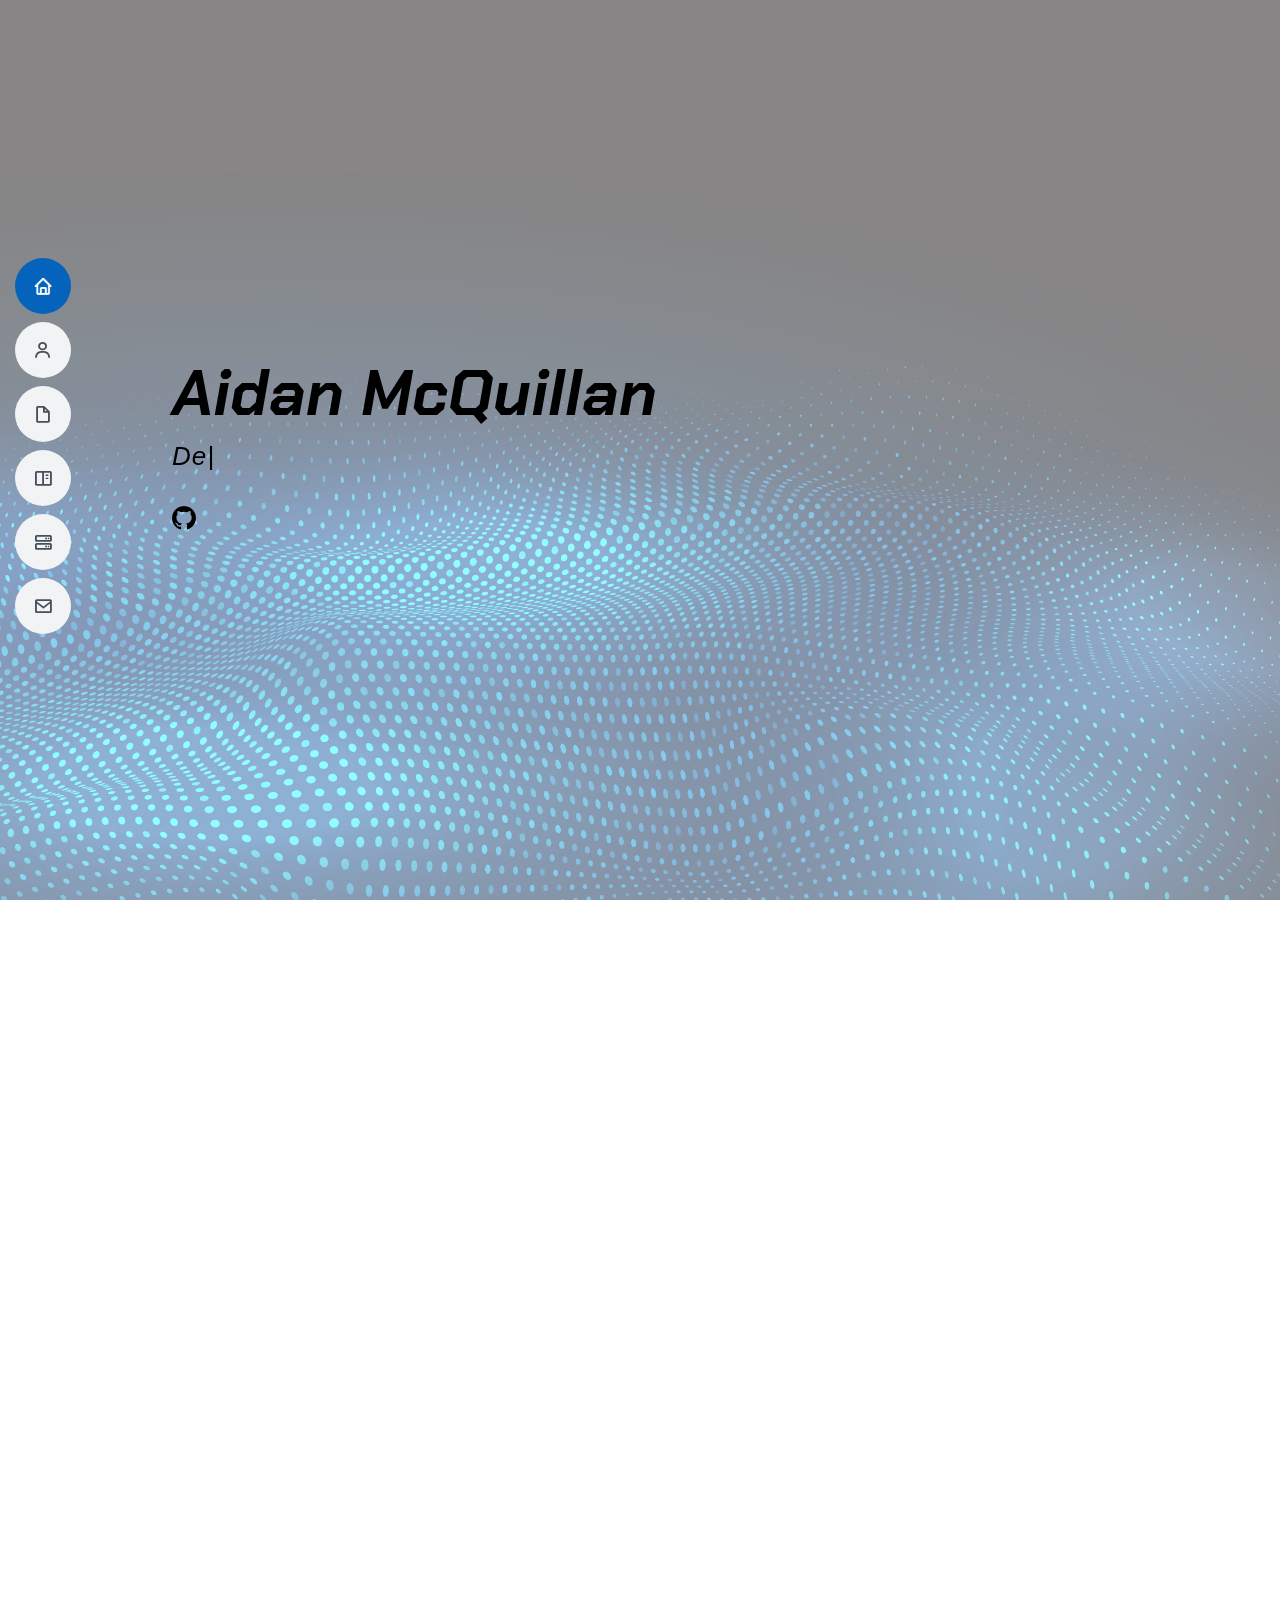
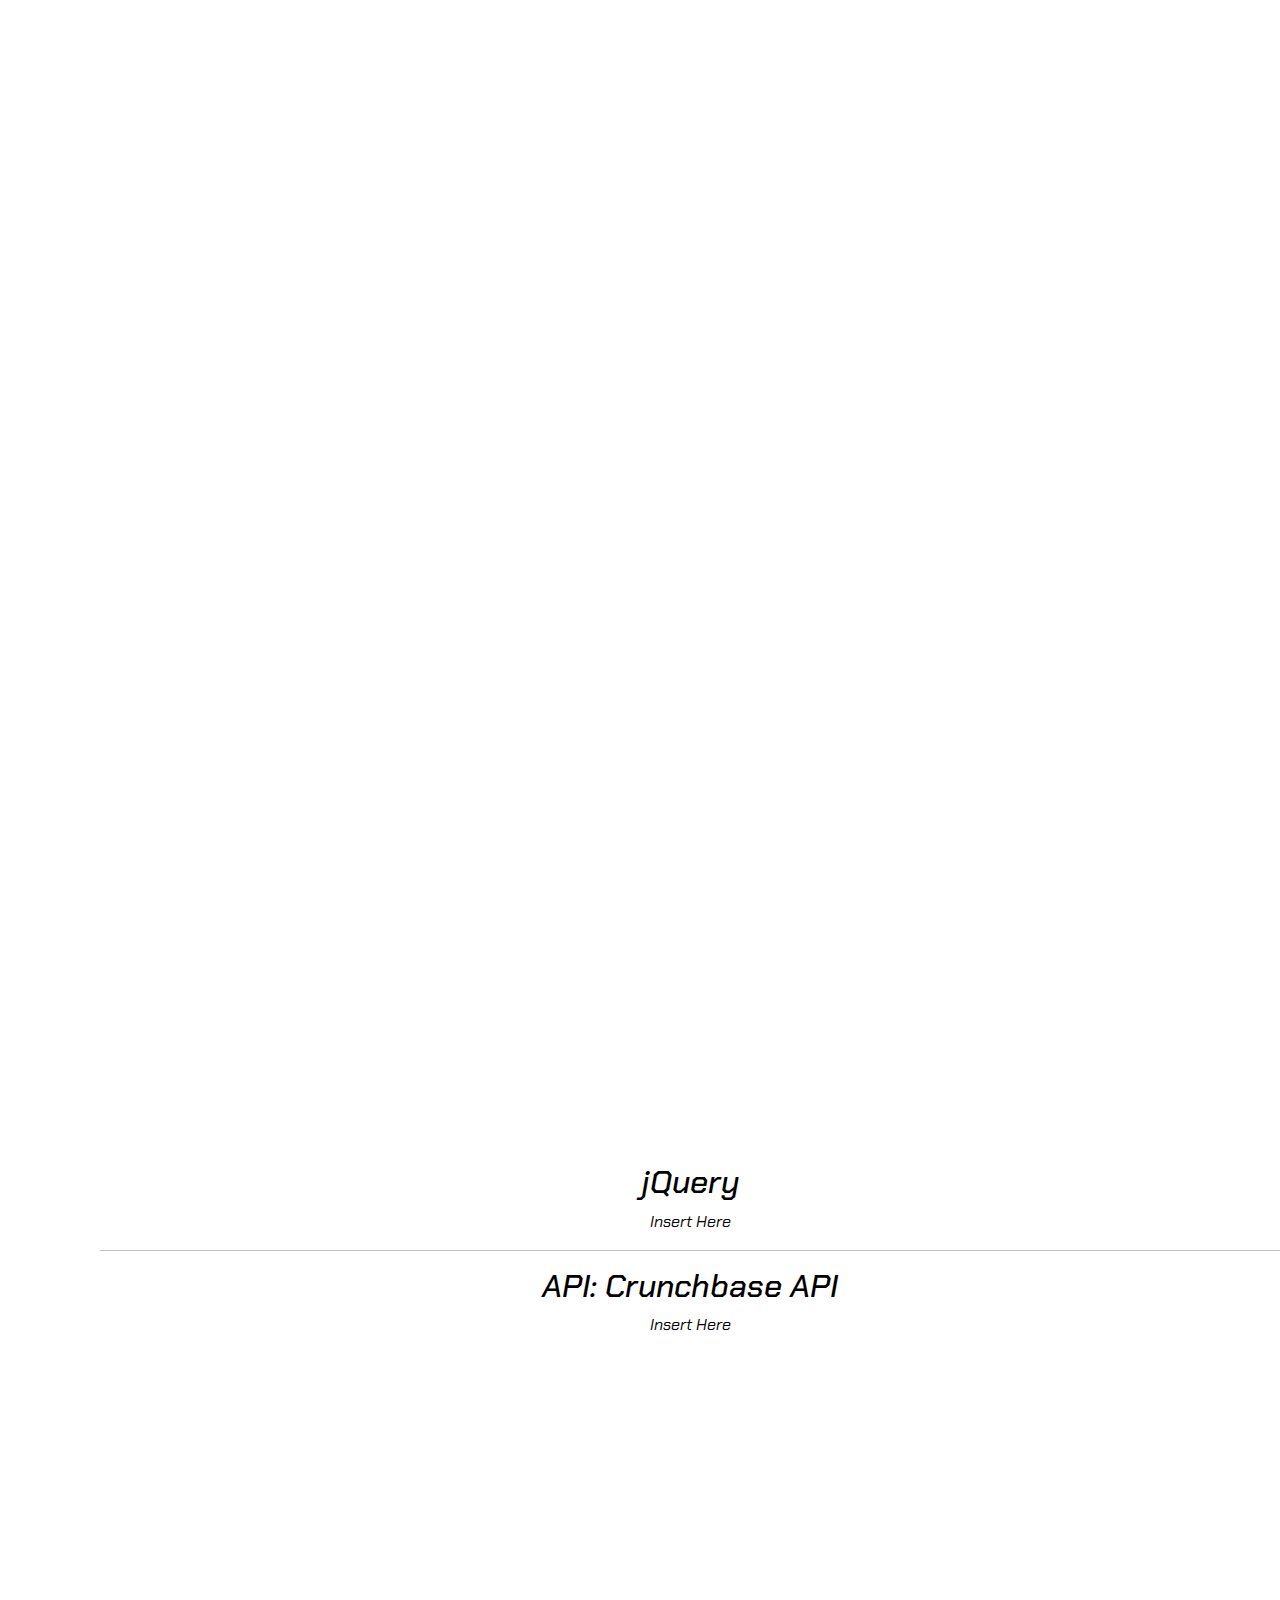
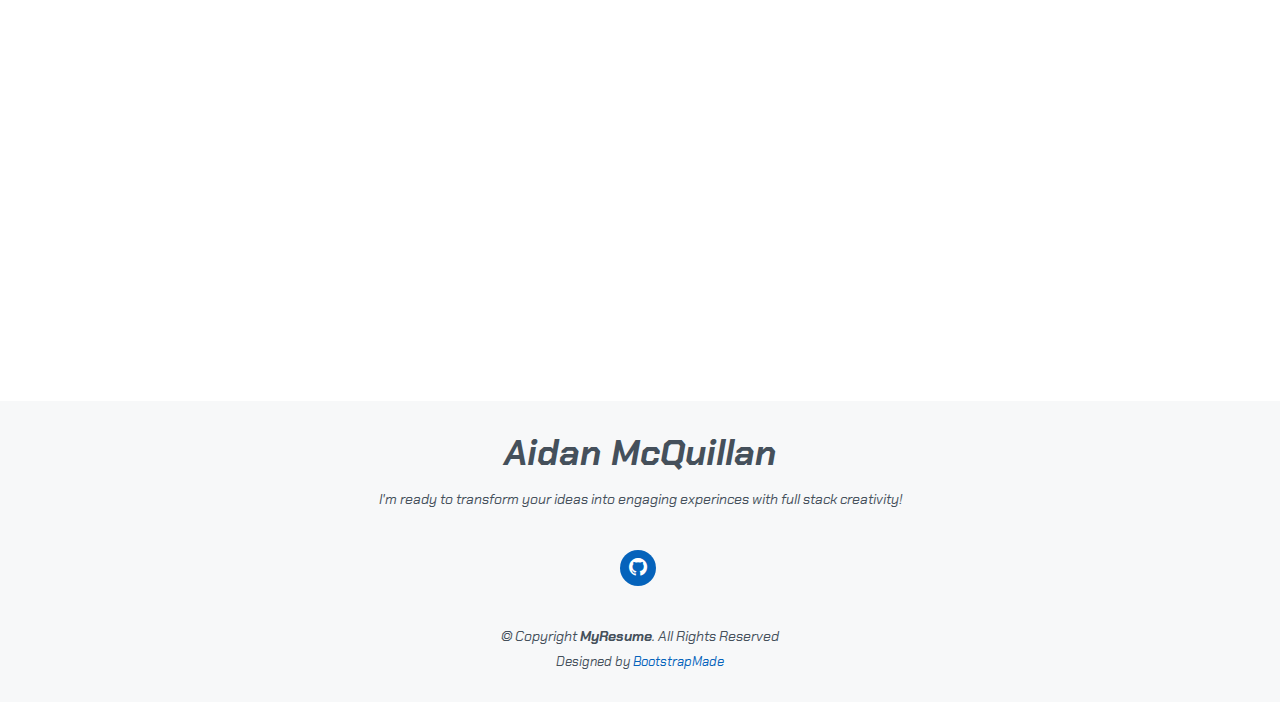
==== index.html @ bb0eda97 "First Commit" ====
<!-- TODO
- Fix the Navbar
- Add jQuery and API
- Color Scheme 
- Portfolio Projects
- Professional Photos
 -->

<!DOCTYPE html>
<html lang="en">

<!-- DO NOT OPEN IN A DARK MODE EXTENSION IN BROWSER -->

<head>
  <meta charset="utf-8">
  <meta content="width=device-width, initial-scale=1.0" name="viewport">

  <title>Aidan McQuillan</title>
  <meta content="" name="description">
  <meta content="" name="keywords">

  <!-- Favicons -->
  <link href="assets/img/favicon.png" rel="icon">
  <link href="assets/img/apple-touch-icon.png" rel="apple-touch-icon">

  <!-- Google Fonts -->
  <link rel="preconnect" href="https://fonts.googleapis.com">
  <link rel="preconnect" href="https://fonts.gstatic.com" crossorigin>
  <link href="https://fonts.googleapis.com/css2?family=Chakra+Petch&display=swap" rel="stylesheet">

  <!-- Vendor CSS Files -->
  <link href="assets/vendor/aos/aos.css" rel="stylesheet">
  <link href="assets/vendor/bootstrap/css/bootstrap.min.css" rel="stylesheet">
  <link href="assets/vendor/bootstrap-icons/bootstrap-icons.css" rel="stylesheet">
  <link href="assets/vendor/boxicons/css/boxicons.min.css" rel="stylesheet">
  <link href="assets/vendor/glightbox/css/glightbox.min.css" rel="stylesheet">
  <link href="assets/vendor/swiper/swiper-bundle.min.css" rel="stylesheet">
 
   
  
  <!-- Template Main CSS File -->
  <link href="assets/css/style.css" rel="stylesheet">

  <!-- =======================================================
  * Template Name: MyResume
  * Updated: Jul 27 2023 with Bootstrap v5.3.1
  * Template URL: https://bootstrapmade.com/free-html-bootstrap-template-my-resume/
  * Author: BootstrapMade.com
  * License: https://bootstrapmade.com/license/
  ======================================================== -->
</head>

<body>

  <!-- ======= Mobile nav toggle button ======= -->
  <!-- <button type="button" class="mobile-nav-toggle d-xl-none"><i class="bi bi-list mobile-nav-toggle"></i></button> -->
  <i class="bi bi-list mobile-nav-toggle d-lg-none"></i>
  <!-- ======= Header ======= -->
  <header id="header" class="d-flex flex-column justify-content-center">

    <nav id="navbar" class="navbar nav-menu">
      <ul>
        <li><a href="#hero" class="nav-link scrollto active"><i class="bx bx-home"></i> <span>Home</span></a></li>
        <li><a href="#about" class="nav-link scrollto"><i class="bx bx-user"></i> <span>About</span></a></li>
        <li><a href="#resume" class="nav-link scrollto"><i class="bx bx-file-blank"></i> <span>Resume</span></a></li>
        <li><a href="#portfolio" class="nav-link scrollto"><i class="bx bx-book-content"></i> <span>Portfolio</span></a></li>
        <li><a href="#services" class="nav-link scrollto"><i class="bx bx-server"></i> <span>Services</span></a></li>
        <li><a href="#contact" class="nav-link scrollto"><i class="bx bx-envelope"></i> <span>Contact</span></a></li>
      </ul>
    </nav><!-- .nav-menu -->

  </header><!-- End Header -->

  <!-- ======= Hero Section ======= -->
  <section id="hero" class="d-flex flex-column justify-content-center">
    <div class="container" data-aos="zoom-in" data-aos-delay="100">
      <h1>Aidan McQuillan</h1>
      <p><span class="typed" data-typed-items="Designer, Developer, Programmer, Artist, Visionary"></span></p>
      <div class="social-links">
       
        <a href="https://github.com/AidanMcQuill" target="_blank" class="bi-github"><i class="bx-github"></i></a>
      </div>
    </div>
  </section><!-- End Hero -->

  <main id="main">

    <!-- ======= About Section ======= -->
    <section id="about" class="about AboutRules">
      <div class="container" data-aos="fade-up">

        <div class="section-title">
          <h2>About</h2>
          <p>I specalize in web development and programming. From captivating websites to a myriad of software applications, my skills in HTML, CSS, JavaScript, and C# know no bounds. 
            Innovative and dynamic, I aim at turning every project into a resounding success.</p>
        </div>

        <div class="row">
          <div class="col-lg-4">
            <img src="assets/img/Headshot.jpg" class="img-fluid img-size img-shadow" alt="">
          </div>
          <div class="col-lg-8 pt-4 pt-lg-0 content">
            <h3>Web Developer &amp; Programmer</h3>
            <p class="fst-italic">
              I'm proficient in HTML, CSS, JavaScript, and C#. I create captivating websites and innovative software applications.

            </p>
            <div class="row">
              <div class="col-lg-6">
                <ul>
                  <li><i class="bi bi-chevron-right"></i> <strong>Website:</strong> <a href="http://127.0.0.1:5500/#"><p>Personal Site</p></a></li>
                  <li><i class="bi bi-chevron-right"></i> <strong>City:</strong> <span>Clarkston, Michigan</span></li>
                  <li><i class="bi bi-chevron-right"></i> <strong>Email:</strong> <span>AidanMcQuillan917@gmail.com</span></li>
                  <li><i class="bi bi-chevron-right"></i> <strong>Age:</strong> <span>19</span></li>
                </ul>
              </div>
            </div>
            <p>
              As a skilled web developer and programmer proficient in HTML, CSS, JavaScript, and C#, I bring a range of expertise in crafting captivating websites and innovative software applications.
               Eager to contribute my talents and collaborate with a team, I'm dedicated to delivering exceptional solutions that make a meaningful impact on projects and users alike.
            </p>
          </div>
        </div>

      </div>
    </section><!-- End About Section -->

  

    <!-- ======= Skills Section ======= -->
    <section id="skills" class="skills section-bg">
      <div class="container" data-aos="fade-up">

        <div class="section-title">
          <h2>Skills</h2>
          <p>I possess a diverse skill set that allows me to excel in web development and software programming. My wide range of abilities enables me to create dynamic websites, user-friendly applications, and contribute effectively to various projects.
          </p>
        </div>

        <div class="row skills-content">

          <div class="col-lg-6">

            <div class="progress">
              <span class="skill">HTML <i class="val">75%</i></span>
              <div class="progress-bar-wrap">
                <div class="progress-bar" role="progressbar" aria-valuenow="75" aria-valuemin="0" aria-valuemax="100"></div>
              </div>
            </div>

            <div class="progress">
              <span class="skill">CSS <i class="val">75%</i></span>
              <div class="progress-bar-wrap">
                <div class="progress-bar" role="progressbar" aria-valuenow="75" aria-valuemin="0" aria-valuemax="100"></div>
              </div>
            </div>

            <div class="progress">
              <span class="skill">JavaScript <i class="val">75%</i></span>
              <div class="progress-bar-wrap">
                <div class="progress-bar" role="progressbar" aria-valuenow="75" aria-valuemin="0" aria-valuemax="100"></div>
              </div>
            </div>

          </div>

          <div class="col-lg-6">

            <div class="progress">
              <span class="skill">C# <i class="val">100%</i></span>
              <div class="progress-bar-wrap">
                <div class="progress-bar" role="progressbar" aria-valuenow="100" aria-valuemin="0" aria-valuemax="100"></div>
              </div>
            </div>

            <div class="progress">
              <span class="skill">SQL<i class="val">25%</i></span>
              <div class="progress-bar-wrap">
                <div class="progress-bar" role="progressbar" aria-valuenow="25" aria-valuemin="0" aria-valuemax="100"></div>
              </div>
            </div>

            <div class="progress">
              <span class="skill">Adobe Software <i class="val">25%</i></span>
              <div class="progress-bar-wrap">
                <div class="progress-bar" role="progressbar" aria-valuenow="25" aria-valuemin="0" aria-valuemax="100"></div>
              </div>
            </div>

          </div>

        </div>

      </div>
    </section><!-- End Skills Section -->

         
<!-- RESUME SECTION -->

        <div class="BoxAttributes my-5">
          <secition class="m-2 row justify-content-center">
            <h2>My Resume</h2>
            <hr />
            <iframe src="assets/img/AidanMcQuillanResume(8-4-23).pdf" frameborder="0" width="30%" height="900px"></iframe>
            <!-- Sometimes you have to re-type the Iframe line -->
          </secition>
        <!-- 

       

    <!-- ======= Portfolio Section ======= -->
    <section id="portfolio" class="portfolio section-bg">
      <div class="container PortRules" data-aos="fade-up">

        <div class="section-title">
          <h2>Portfolio</h2>
          <p>Using HTML, CSS, JavaScript, and C#, I create dynamic and interactive portfolio items for programming and software development, combining design, functionality, 
            and coding prowess to showcase my skills effectively.</p>
        </div>

        <div class="row">
          <div class="col-lg-12 d-flex justify-content-center" data-aos="fade-up" data-aos-delay="100">
            <ul id="portfolio-flters">
              <li data-filter="*" class="filter-active">All</li>
              <li data-filter=".filter-app">App</li>
               
              <li data-filter=".filter-web">Web</li>
            </ul>
          </div>
        </div>

        <div class="row portfolio-container" data-aos="fade-up" data-aos-delay="200">

          <div class="col-lg-4 col-md-6 portfolio-item filter-app">
            <div class="portfolio-wrap">
              <img src="assets/img/Screenshot (39).png" class="img-fluid" alt="">
              <div class="portfolio-info">
                <h4>BlockBeasts</h4>
                <p>Dungeon Application</p>
                <div class="portfolio-links">
                  <a href="assets/img/Screenshot (39).png" data-gallery="portfolioGallery" class="portfolio-lightbox"><i class="bx bx-plus"></i></a>
                  <a href="https://github.com/AidanMcQuill/Block-Beasts" target="_blank" class="bi-github"><i class="bx-github"></i></a>
                </div>
              </div>
            </div>
          </div>

      </div>
    </section><!-- End Portfolio Section -->

    <!-- ======= Services Section ======= -->
    <section id="services" class="services">
      <div class="container" data-aos="fade-up">

        <div class="section-title">
          <h2>Services</h2>
          <p>I utilize a wide range of Full-Stack languages to offer comprehensive programming and software development services, 
            delivering visually appealing and interactive solutions that demonstrate my expertise and proficiency to clients..</p>
        </div>

        <div class="row">

          <div class="col-lg-4 col-md-6 d-flex align-items-stretch" data-aos="zoom-in" data-aos-delay="100">
            <div class="icon-box iconbox-blue">
              <div class="icon">
                <svg width="100" height="100" viewBox="0 0 600 600" xmlns="http://www.w3.org/2000/svg">
                  <path stroke="none" stroke-width="0" fill="#f5f5f5" d="M300,521.0016835830174C376.1290562159157,517.8887921683347,466.0731472004068,529.7835943286574,510.70327084640275,468.03025145048787C554.3714126377745,407.6079735673963,508.03601936045806,328.9844924480964,491.2728898941984,256.3432110539036C474.5976632858925,184.082847569629,479.9380746630129,96.60480741107993,416.23090153303,58.64404602377083C348.86323505073057,18.502131276798302,261.93793281208167,40.57373210992963,193.5410806939664,78.93577620505333C130.42746243093433,114.334589627462,98.30271207620316,179.96522072025542,76.75703585869454,249.04625023123273C51.97151888228291,328.5150500222984,13.704378332031375,421.85034740162234,66.52175969318436,486.19268352777647C119.04800174914682,550.1803526380478,217.28368757567262,524.383925680826,300,521.0016835830174"></path>
                </svg>
                <i class="bx bxl-html5"></i>
              </div>
              <h4><a href="">Front-End</a></h4>
              <p>I use Front-end languages like HTML, CSS, and React by creating user interfaces, enhancing user experience, and implementing interactive features in web applications and websites..</p>
            </div>
          </div>

          <div class="col-lg-4 col-md-6 d-flex align-items-stretch mt-4 mt-lg-0" data-aos="zoom-in" data-aos-delay="300">
            <div class="icon-box iconbox-blue">
              <div class="icon">
                <svg width="100" height="100" viewBox="0 0 600 600" xmlns="http://www.w3.org/2000/svg">
                  <path stroke="none" stroke-width="0" fill="#f5f5f5" d="M300,541.5067337569781C382.14930387511276,545.0595476570109,479.8736841581634,548.3450877840088,526.4010558755058,480.5488172755941C571.5218469581645,414.80211281144784,517.5187510058486,332.0715597781072,496.52539010469104,255.14436215662573C477.37192572678356,184.95920475031193,473.57363656557914,105.61284051026155,413.0603344069578,65.22779650032875C343.27470386102294,18.654635553484475,251.2091493199835,5.337323636656869,175.0934190732945,40.62881213300186C97.87086631185822,76.43348514350839,51.98124368387456,156.15599469081315,36.44837278890362,239.84606092416172C21.716077023791087,319.22268207091537,43.775223500013084,401.1760424656574,96.891909868211,461.97329694683043C147.22146801428983,519.5804099606455,223.5754009179313,538.201503339737,300,541.5067337569781"></path>
                </svg>
                <i class="bx bxl-javascript"></i>
              </div>
              <h4><a href="">Back-End</a></h4>
              <p>I use Back-end languages like JavaScript, C#, or SQL for handling server-side operations, managing databases, and implementing business logic to create robust and scalable web applications and APIs.</p>
            </div>
          </div>

          <div class="col-lg-4 col-md-6 d-flex align-items-stretch mt-4 mt-lg-0" data-aos="zoom-in" data-aos-delay="300">
            <div class="icon-box iconbox-blue">
              <div class="icon">
                <svg width="100" height="100" viewBox="0 0 600 600" xmlns="http://www.w3.org/2000/svg">
                  <path stroke="none" stroke-width="0" fill="#f5f5f5" d="M300,541.5067337569781C382.14930387511276,545.0595476570109,479.8736841581634,548.3450877840088,526.4010558755058,480.5488172755941C571.5218469581645,414.80211281144784,517.5187510058486,332.0715597781072,496.52539010469104,255.14436215662573C477.37192572678356,184.95920475031193,473.57363656557914,105.61284051026155,413.0603344069578,65.22779650032875C343.27470386102294,18.654635553484475,251.2091493199835,5.337323636656869,175.0934190732945,40.62881213300186C97.87086631185822,76.43348514350839,51.98124368387456,156.15599469081315,36.44837278890362,239.84606092416172C21.716077023791087,319.22268207091537,43.775223500013084,401.1760424656574,96.891909868211,461.97329694683043C147.22146801428983,519.5804099606455,223.5754009179313,538.201503339737,300,541.5067337569781"></path>
                </svg>
                <i class="bx bxl-adobe"></i>
                
              </div>
              <h4><a href="">Adobe</a></h4>
              <p> I use Adobe software by designing and creating visually engaging graphics, user interfaces, and multimedia content to enhance the overall aesthetics and user experience of web applications and software products.
              
              </p>
            </div>
          </div>

          

        </div>

      </div>
    </section><!-- End Services Section -->

    <!-- ======= JQuery Pluggin Section ======= -->
    <div class="container" data-aos="fade-up"></div>
     <h2>jQuery</h2>
     <p>Insert Here</p>

    <hr /> <!--Adds a giant line -->

    <!-- ======= API Section ======= -->

    <div class="container" data-aos="fade-up"></div>
    <h2>API: Crunchbase API</h2>
    <p>Insert Here</p>


    <!-- End API Section -->



    <!-- ======= Contact Section ======= -->
    <section id="contact" class="contact">
      <div class="container" data-aos="fade-up">

        <div class="section-title">
          <h2>Contact</h2>
          <h4>(Under Construction)</h4>
        </div>

        <div class="row mt-1">

          <div class="col-lg-4">
            <div class="info">
              <div class="address">
                <i class="bi bi-geo-alt"></i>
                <h4>Location:</h4>
                <p>Coming Soon</p>
              </div>

              <div class="email">
                <i class="bi bi-envelope"></i>
                <h4>Email:</h4>
                <p>Coming Soon</p>
              </div>

              <!-- <div class="phone">
                <i class="bi bi-phone"></i>
                <h4>Call:</h4>
                <p>+1 5589 55488 55s</p>
              </div> -->

            </div>

          </div>

          <div class="col-lg-8 mt-5 mt-lg-0">

            <form action="forms/contact.php" method="post" role="form" class="php-email-form">
              <div class="row">
                <div class="col-md-6 form-group">
                  <input type="text" name="name" class="form-control" id="name" placeholder="Your Name" required>
                </div>
                <div class="col-md-6 form-group mt-3 mt-md-0">
                  <input type="email" class="form-control" name="email" id="email" placeholder="Your Email" required>
                </div>
              </div>
              <div class="form-group mt-3">
                <input type="text" class="form-control" name="subject" id="subject" placeholder="Subject" required>
              </div>
              <div class="form-group mt-3">
                <textarea class="form-control" name="message" rows="5" placeholder="Message" required></textarea>
              </div>
              <div class="my-3">
                <div class="loading">Loading</div>
                <div class="error-message"></div>
                <div class="sent-message">Your message has been sent. Thank you!</div>
              </div>
              <div class="text-center"><button type="submit">Coming Soon</button></div>
            </form>

          </div>

        </div>

      </div>
    </section><!-- End Contact Section -->

  </main><!-- End #main -->

  <!-- ======= Footer ======= -->
  <footer id="footer">
    <div class="container">
      <h3>Aidan McQuillan</h3>
      <p>I'm ready to transform your ideas into engaging experinces with full stack creativity!</p>
      <div class="social-links">
        <a href="https://github.com/AidanMcQuill" class="bi-github"><i class="bx-github"></i></a>
      </div>
      <div class="copyright">
        &copy; Copyright <strong><span>MyResume</span></strong>. All Rights Reserved
      </div>
      <div class="credits">
        <!-- All the links in the footer should remain intact. -->
        <!-- You can delete the links only if you purchased the pro version. -->
        <!-- Licensing information: [license-url] -->
        <!-- Purchase the pro version with working PHP/AJAX contact form: https://bootstrapmade.com/free-html-bootstrap-template-my-resume/ -->
        Designed by <a href="https://bootstrapmade.com/">BootstrapMade</a>
      </div>
    </div>
  </footer><!-- End Footer -->

  <div id="preloader"></div>
  <a href="#" class="back-to-top d-flex align-items-center justify-content-center"><i class="bi bi-arrow-up-short"></i></a>

  <!-- Vendor JS Files -->
  <script src="assets/vendor/purecounter/purecounter_vanilla.js"></script>
  <script src="assets/vendor/aos/aos.js"></script>
  <script src="assets/vendor/bootstrap/js/bootstrap.bundle.min.js"></script>
  <script src="assets/vendor/glightbox/js/glightbox.min.js"></script>
  <script src="assets/vendor/isotope-layout/isotope.pkgd.min.js"></script>
  <script src="assets/vendor/swiper/swiper-bundle.min.js"></script>
  <script src="assets/vendor/typed.js/typed.umd.js"></script>
  <script src="assets/vendor/waypoints/noframework.waypoints.js"></script>
  <script src="assets/vendor/php-email-form/validate.js"></script>
  
  <!-- Template Main JS File -->
  <script src="assets/js/main.js"></script>
  
    

  

</body>

</html>
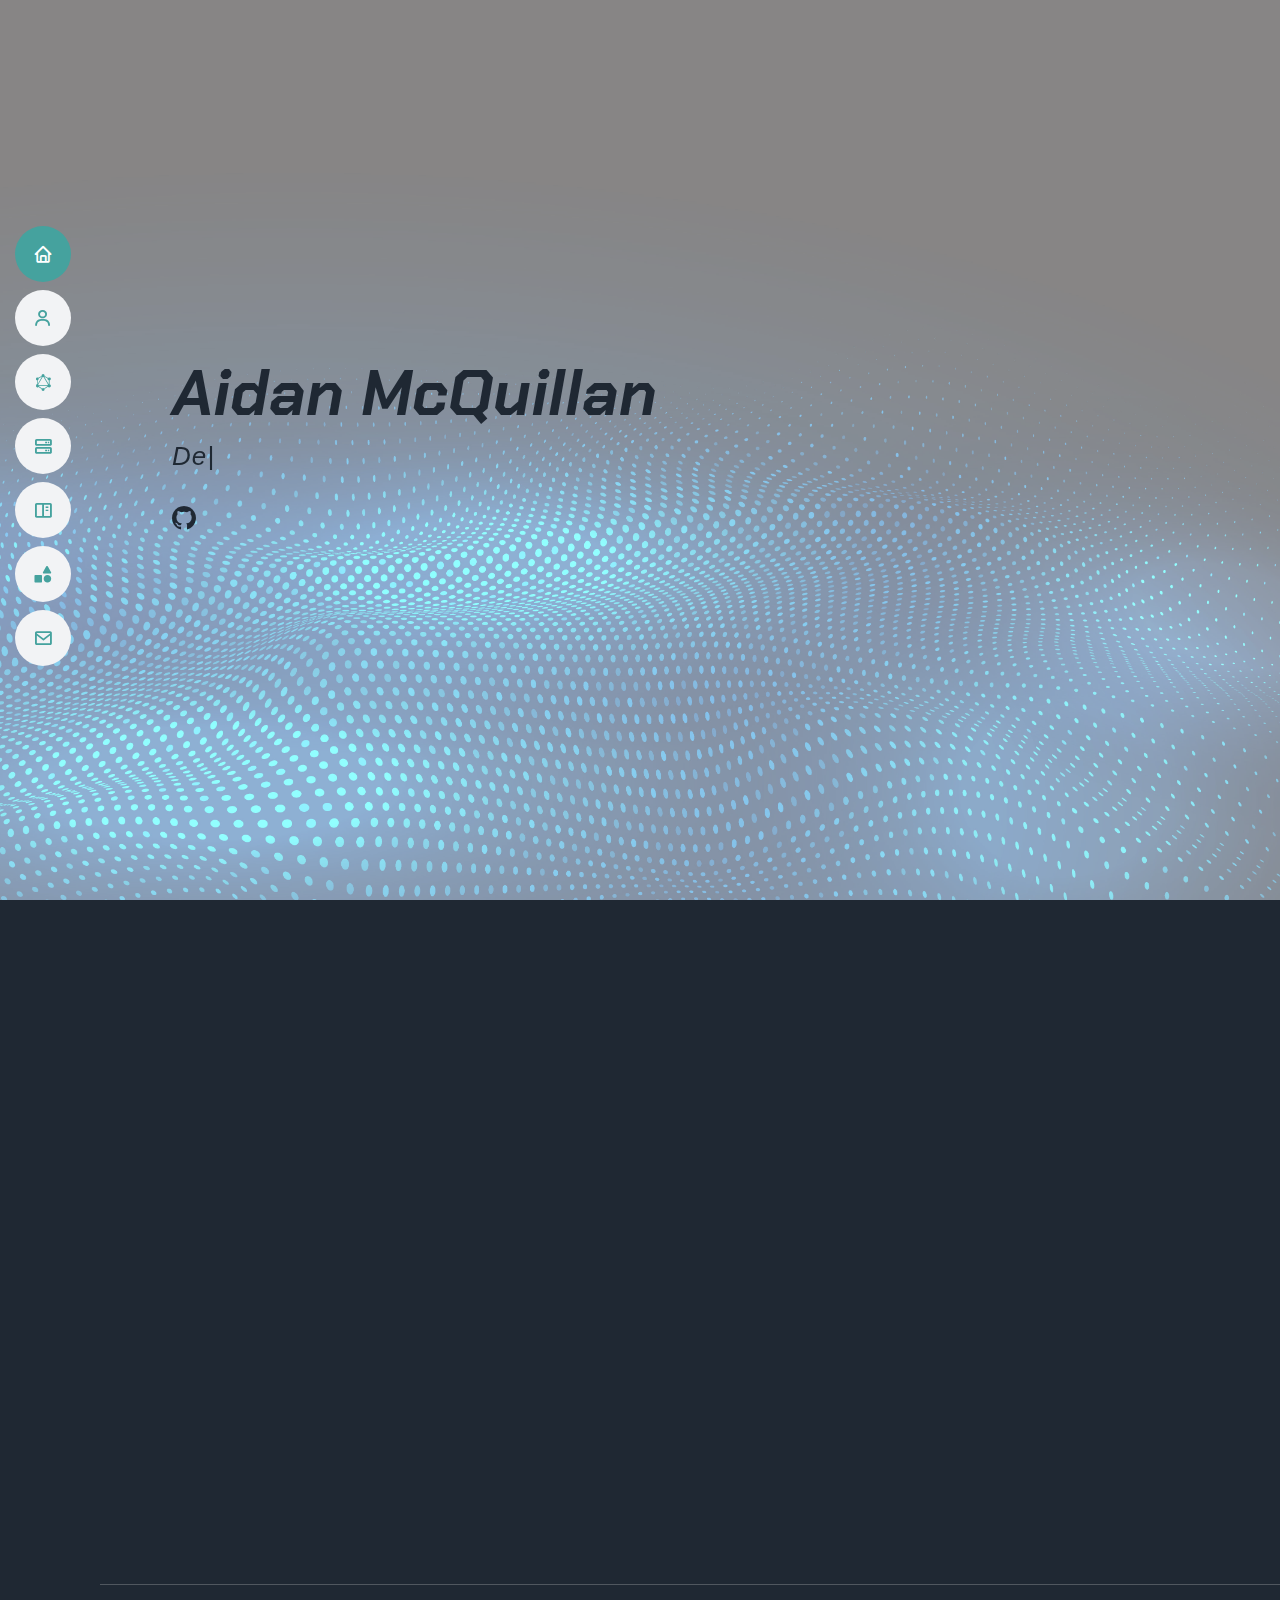
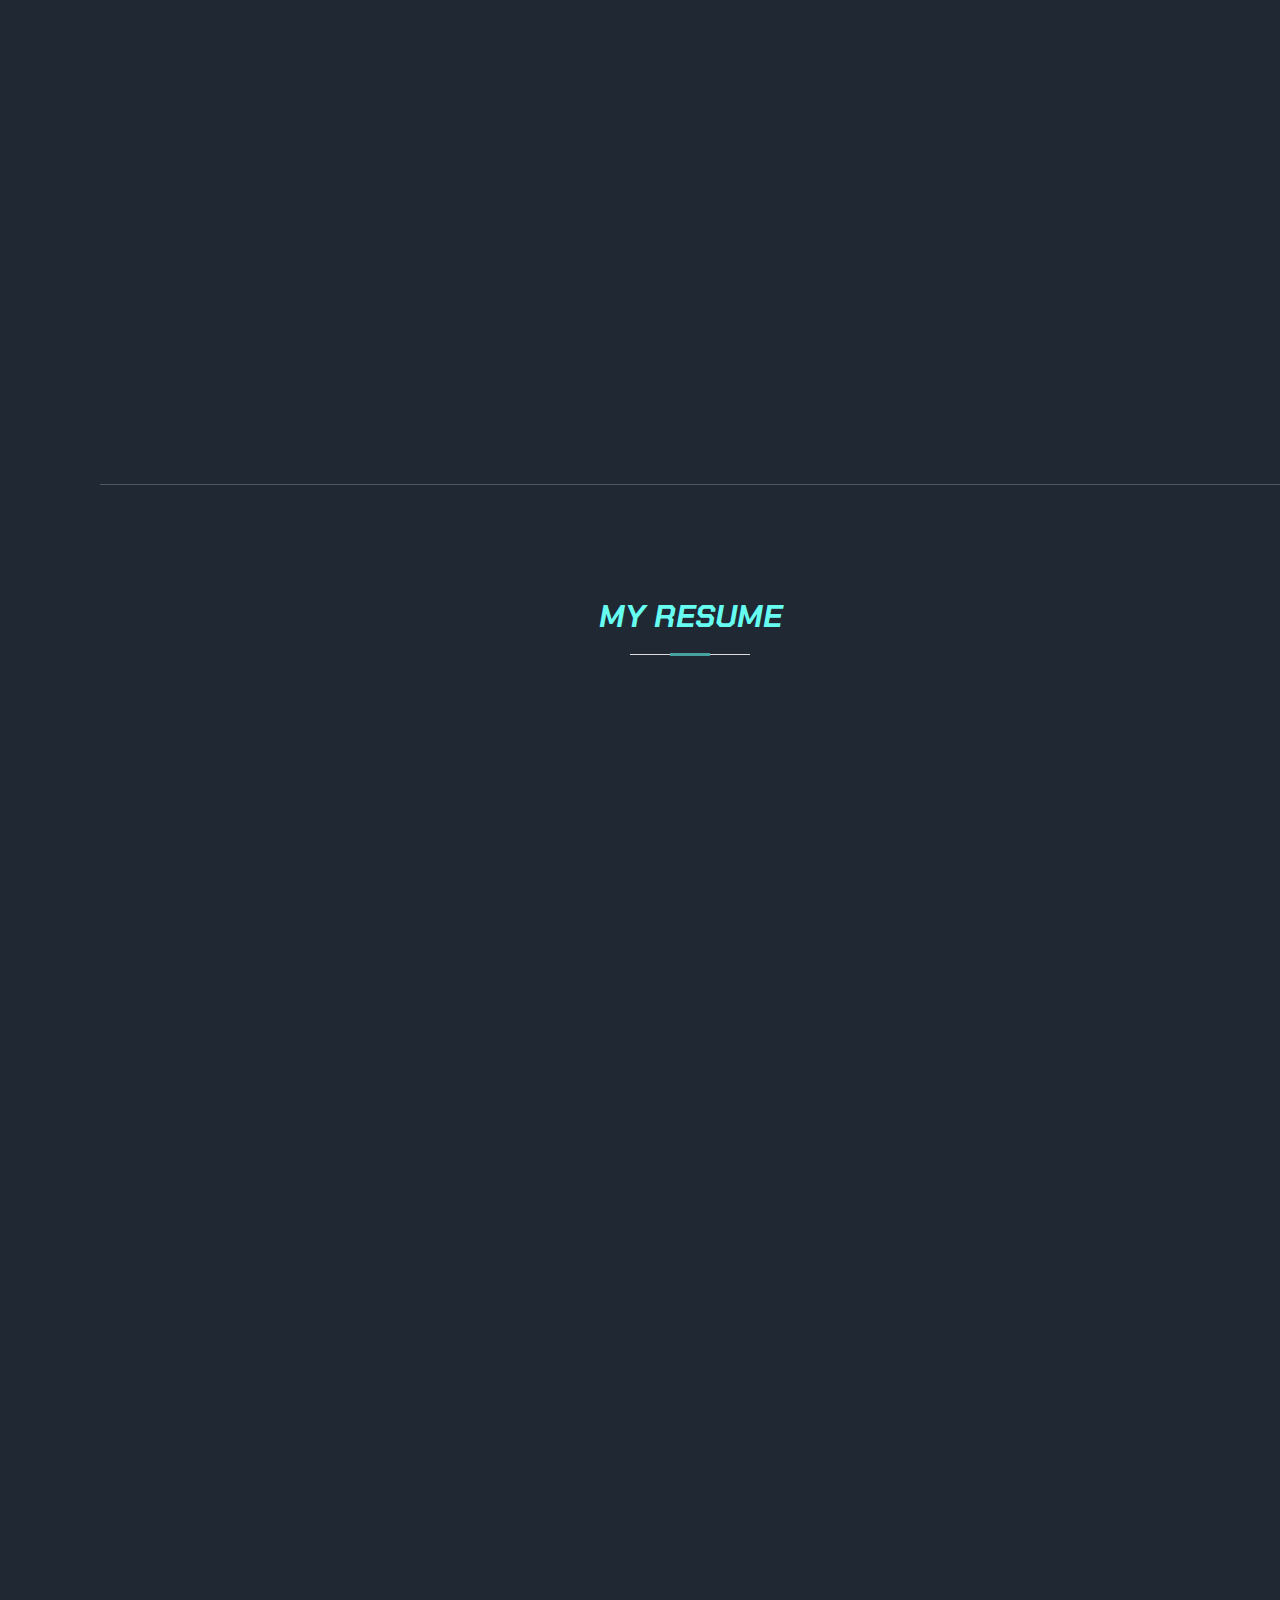
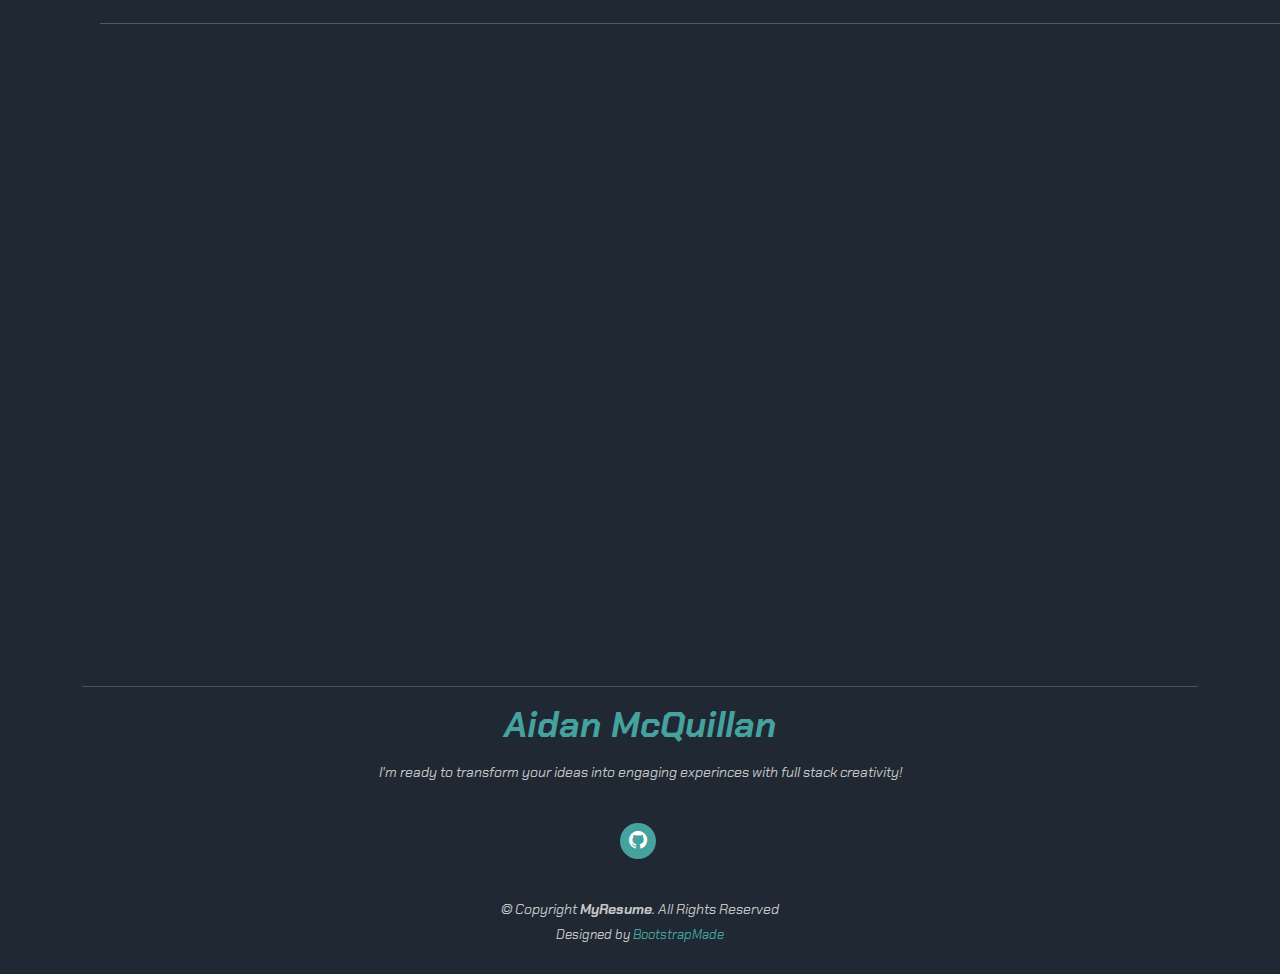
==== commit 3dfbbae7: "fixed resume, colors, nav bar, and more" ====
--- a/index.html
+++ b/index.html
@@ -1,7 +1,9 @@
 <!-- TODO
-- Fix the Navbar
+- Fix the Navbar - DONE 
+- Color Scheme -DONE 
+- Moving hero bg?
+- finish and clean resume - DONE 
 - Add jQuery and API
-- Color Scheme 
 - Portfolio Projects
 - Professional Photos
  -->
@@ -62,9 +64,10 @@
       <ul>
         <li><a href="#hero" class="nav-link scrollto active"><i class="bx bx-home"></i> <span>Home</span></a></li>
         <li><a href="#about" class="nav-link scrollto"><i class="bx bx-user"></i> <span>About</span></a></li>
-        <li><a href="#resume" class="nav-link scrollto"><i class="bx bx-file-blank"></i> <span>Resume</span></a></li>
+        <li><a href="#Skills" class="nav-link scrollto"><i class="bx bxl-graphql"></i> <span>Skills</span></a></li>
+        <li><a href="#Resume" class="nav-link scrollto"><i class="bx bx-server"></i> <span>Resume</span></a></li>
         <li><a href="#portfolio" class="nav-link scrollto"><i class="bx bx-book-content"></i> <span>Portfolio</span></a></li>
-        <li><a href="#services" class="nav-link scrollto"><i class="bx bx-server"></i> <span>Services</span></a></li>
+        <li><a href="#services" class="nav-link scrollto"><i class="bx bxs-shapes"></i> <span>Services</span></a></li>
         <li><a href="#contact" class="nav-link scrollto"><i class="bx bx-envelope"></i> <span>Contact</span></a></li>
       </ul>
     </nav><!-- .nav-menu -->
@@ -108,7 +111,7 @@
             <div class="row">
               <div class="col-lg-6">
                 <ul>
-                  <li><i class="bi bi-chevron-right"></i> <strong>Website:</strong> <a href="http://127.0.0.1:5500/#"><p>Personal Site</p></a></li>
+                  <li><i class="bi bi-chevron-right"></i> <strong>Website:</strong> <a href="http://www.aidanmcquillan.com/"><p>aidanmcquillan.com</p></a></li>
                   <li><i class="bi bi-chevron-right"></i> <strong>City:</strong> <span>Clarkston, Michigan</span></li>
                   <li><i class="bi bi-chevron-right"></i> <strong>Email:</strong> <span>AidanMcQuillan917@gmail.com</span></li>
                   <li><i class="bi bi-chevron-right"></i> <strong>Age:</strong> <span>19</span></li>
@@ -124,11 +127,12 @@
 
       </div>
     </section><!-- End About Section -->
+    <hr>
 
   
 
     <!-- ======= Skills Section ======= -->
-    <section id="skills" class="skills section-bg">
+    <section id="Skills" class="skills section-bg">
       <div class="container" data-aos="fade-up">
 
         <div class="section-title">
@@ -174,36 +178,38 @@
             </div>
 
             <div class="progress">
-              <span class="skill">SQL<i class="val">25%</i></span>
+              <span class="skill">SQL<i class="val">100%</i></span>
+              <div class="progress-bar-wrap">
+                <div class="progress-bar" role="progressbar" aria-valuenow="100" aria-valuemin="0" aria-valuemax="100"></div>
+              </div>
+            </div>
+
+            <div class="progress">
+              <span class="skill">Adobe Software <i class="val">25%</i></span>
               <div class="progress-bar-wrap">
                 <div class="progress-bar" role="progressbar" aria-valuenow="25" aria-valuemin="0" aria-valuemax="100"></div>
               </div>
             </div>
 
-            <div class="progress">
-              <span class="skill">Adobe Software <i class="val">25%</i></span>
-              <div class="progress-bar-wrap">
-                <div class="progress-bar" role="progressbar" aria-valuenow="25" aria-valuemin="0" aria-valuemax="100"></div>
-              </div>
-            </div>
-
           </div>
 
         </div>
 
       </div>
     </section><!-- End Skills Section -->
+    <hr>
 
          
 <!-- RESUME SECTION -->
 
-        <div class="BoxAttributes my-5">
-          <secition class="m-2 row justify-content-center">
+        <secition id="Resume" class="m-2 row justify-content-center section-title">
+          <div class="BoxAttributes my-5"></div>
             <h2>My Resume</h2>
-            <hr />
-            <iframe src="assets/img/AidanMcQuillanResume(8-4-23).pdf" frameborder="0" width="30%" height="900px"></iframe>
+            
+            <iframe src="assets/img/AidanMcQuillanResume(8-18-23).pdf" target="blank" frameborder="0" width="30%" height="1150px"></iframe>
             <!-- Sometimes you have to re-type the Iframe line -->
-          </secition>
+        </secition>
+        <hr>
         <!-- 
 
        
@@ -247,6 +253,7 @@
 
       </div>
     </section><!-- End Portfolio Section -->
+    <hr>
 
     <!-- ======= Services Section ======= -->
     <section id="services" class="services">
@@ -308,19 +315,21 @@
 
       </div>
     </section><!-- End Services Section -->
-
+    <hr>
+
+   
     <!-- ======= JQuery Pluggin Section ======= -->
-    <div class="container" data-aos="fade-up"></div>
+    <!-- <div class="container" data-aos="fade-up"></div>
      <h2>jQuery</h2>
      <p>Insert Here</p>
 
-    <hr /> <!--Adds a giant line -->
+    <hr /> Adds a giant line -->
 
     <!-- ======= API Section ======= -->
-
+<!-- 
     <div class="container" data-aos="fade-up"></div>
     <h2>API: Crunchbase API</h2>
-    <p>Insert Here</p>
+    <p>Insert Here</p> -->
 
 
     <!-- End API Section -->
@@ -377,8 +386,9 @@
                 <input type="text" class="form-control" name="subject" id="subject" placeholder="Subject" required>
               </div>
               <div class="form-group mt-3">
-                <textarea class="form-control" name="message" rows="5" placeholder="Message" required></textarea>
-              </div>
+                <textarea class="form-control" name="message" rows="5" 
+                placeholder="Contact form is down, please email at: AidanMcQuillan917@gmail.com" required></textarea>
+               </div>
               <div class="my-3">
                 <div class="loading">Loading</div>
                 <div class="error-message"></div>
@@ -399,6 +409,7 @@
   <!-- ======= Footer ======= -->
   <footer id="footer">
     <div class="container">
+      <hr>
       <h3>Aidan McQuillan</h3>
       <p>I'm ready to transform your ideas into engaging experinces with full stack creativity!</p>
       <div class="social-links">
--- a/assets/css/style.css
+++ b/assets/css/style.css
@@ -6,19 +6,29 @@
 * License: https://bootstrapmade.com/license/
 */
 
+/*
+--TRON--
+Black: #0B0C10  IF needed 
+Dark Blue Gray: #1F2833   BG
+white: #C5C6C7   body text 
+cyan: #66FCF1    header text, borders, and buttons 
+darker cyan: #45A29E Hover text 
+*/
+
 /*--------------------------------------------------------------
 # General
 --------------------------------------------------------------*/
 body {
   font-family: 'Chakra Petch', sans-serif;
-  color: #000000;
+  color: #e2e3e4 ;
   font-size: medium;
   font-style: oblique;
   font-weight: 400;
+  background-color: #1F2833;
 }
 
 a {
-  color: #0563bb;
+  color: #45A29E;
   text-decoration: none;
 }
 
@@ -46,7 +56,7 @@
   right: 15px;
   bottom: 15px;
   z-index: 996;
-  background: #0563bb;
+  background: #45A29E;
   width: 40px;
   height: 40px;
   border-radius: 50px;
@@ -88,7 +98,7 @@
   position: fixed;
   top: calc(50% - 30px);
   left: calc(50% - 30px);
-  border: 6px solid #0563bb;
+  border: 6px solid #45A29E;
   border-top-color: #fff;
   border-bottom-color: #fff;
   border-radius: 50%;
@@ -171,7 +181,7 @@
 .nav-menu a:focus {
   display: flex;
   align-items: center;
-  color: #45505b;
+  color: #45A29E;
   padding: 10px 18px;
   margin-bottom: 8px;
   transition: 0.3s;
@@ -192,7 +202,7 @@
 .nav-menu a span,
 .nav-menu a:focus span {
   padding: 0 5px 0 7px;
-  color: #45505b;
+  color: #45A29E;
 }
 
 @media (min-width: 992px) {
@@ -214,7 +224,7 @@
 .nav-menu .active:focus,
 .nav-menu li:hover>a {
   color: #fff;
-  background: #0563bb;
+  background: #45A29E;
 }
 
 .nav-menu a:hover span,
@@ -268,7 +278,7 @@
 
 .mobile-nav-active .mobile-nav-toggle {
   color: #fff;
-  background-color: #0563bb;
+  background-color: #45A29E;
 }
 
 /*--------------------------------------------------------------
@@ -303,7 +313,7 @@
   font-size: 64px;
   font-weight: 700;
   line-height: 56px;
-  color: #000000;
+  color: #1F2833;
 }
 
 #hero p {
@@ -315,7 +325,7 @@
 }
 
 #hero p span {
-  color: #000000;
+  color: #1F2833;
   letter-spacing: 1px;
 }
 
@@ -326,7 +336,7 @@
 #hero .social-links a {
   font-size: 24px;
   display: inline-block;
-  color: #000000;
+  color: #1F2833;
   line-height: 1;
   margin-right: 20px;
   transition: 0.3s;
@@ -374,7 +384,7 @@
   margin-bottom: 20px;
   padding-bottom: 20px;
   position: relative;
-  color: #45505b;
+  color: #66FCF1 ;
 }
 
 .section-title h2::before {
@@ -394,7 +404,7 @@
   display: block;
   width: 40px;
   height: 3px;
-  background: #0563bb;
+  background: #45A29E;
   bottom: 0;
   left: calc(50% - 20px);
 }
@@ -426,7 +436,7 @@
 }
 
 .img-shadow {
-  box-shadow: 5px 5px 5px rgba(138, 112, 255, 0.3);
+  box-shadow: 5px 5px 5px rgba(118, 215, 235, 0.3);
     position: relative;
     margin: auto;
 }
@@ -435,7 +445,7 @@
 .about .content h3 {
   font-weight: 700;
   font-size: 26px;
-  color: #728394;
+  color: #66FCF1;
 }
 
 .about .content ul {
@@ -456,7 +466,7 @@
 .about .content ul i {
   font-size: 16px;
   margin-right: 5px;
-  color: #0563bb;
+  color: #45A29E;
   line-height: 0;
 }
 
@@ -482,7 +492,7 @@
   display: block;
   font-weight: 600;
   font-family: "Poppins", sans-serif;
-  color: #45505b;
+  color: #66FCF1;
 }
 
 .skills .progress .skill .val {
@@ -498,7 +508,7 @@
   width: 1px;
   height: 10px;
   transition: 0.9s;
-  background-color: #0563bb;
+  background-color: #45A29E;
 }
 
 /*--------------------------------------------------------------
@@ -545,7 +555,7 @@
 
 .portfolio #portfolio-flters li:hover,
 .portfolio #portfolio-flters li.filter-active {
-  color: #0563bb;
+  color: #45A29E;
 }
 
 .portfolio #portfolio-flters li:last-child {
@@ -619,12 +629,12 @@
 
 .portfolio .portfolio-wrap .portfolio-info h4 {
   font-size: 20px;
-  color: #45505b;
+  color: #66FCF1;
   font-weight: 600;
 }
 
 .portfolio .portfolio-wrap .portfolio-info p {
-  color: #45505b;
+  color: #66FCF1;
   font-size: 14px;
   text-transform: uppercase;
   padding: 0;
@@ -637,7 +647,7 @@
 }
 
 .portfolio .portfolio-wrap .portfolio-links a {
-  color: #45505b;
+  color: #66FCF1;
   margin: 0 2px;
   font-size: 28px;
   display: inline-block;
@@ -704,11 +714,11 @@
   height: 12px;
   background-color: #fff;
   opacity: 1;
-  border: 1px solid #0563bb;
+  border: 1px solid #45A29E;
 }
 
 .portfolio-details .portfolio-details-slider .swiper-pagination .swiper-pagination-bullet-active {
-  background-color: #0563bb;
+  background-color: #45A29E;
 }
 
 .portfolio-details .portfolio-info {
@@ -755,7 +765,7 @@
   text-align: center;
   padding: 70px 20px 80px 20px;
   transition: all ease-in-out 0.3s;
-  background: #fff;
+  
   box-shadow: 0px 5px 90px 0px rgba(110, 123, 131, 0.05);
 }
 
@@ -794,7 +804,7 @@
 }
 
 .services .icon-box h4 a {
-  color: #45505b;
+  color: #66FCF1;
   transition: ease-in-out 0.3s;
 }
 
@@ -881,104 +891,22 @@
   fill: #11dbcf;
 }
 
-/*--------------------------------------------------------------
-# Testimonials
---------------------------------------------------------------*/
-.testimonials .section-header {
-  margin-bottom: 40px;
-}
-
-.testimonials .testimonials-carousel,
-.testimonials .testimonials-slider {
-  overflow: hidden;
-}
-
-.testimonials .testimonial-item {
-  text-align: center;
-}
-
-.testimonials .testimonial-item .testimonial-img {
-  width: 120px;
-  border-radius: 50%;
-  border: 4px solid #fff;
-  margin: 0 auto;
-}
-
-.testimonials .testimonial-item h3 {
-  font-size: 20px;
-  font-weight: bold;
-  margin: 10px 0 5px 0;
-  color: #111;
-}
-
-.testimonials .testimonial-item h4 {
-  font-size: 14px;
-  color: #999;
-  margin: 0 0 15px 0;
-}
-
-.testimonials .testimonial-item .quote-icon-left,
-.testimonials .testimonial-item .quote-icon-right {
-  color: #90c8fc;
-  font-size: 26px;
-}
-
-.testimonials .testimonial-item .quote-icon-left {
-  display: inline-block;
-  left: -5px;
-  position: relative;
-}
-
-.testimonials .testimonial-item .quote-icon-right {
-  display: inline-block;
-  right: -5px;
-  position: relative;
-  top: 10px;
-}
-
-.testimonials .testimonial-item p {
-  font-style: italic;
-  margin: 0 auto 15px auto;
-}
-
-.testimonials .swiper-pagination {
-  margin-top: 20px;
-  position: relative;
-}
-
-.testimonials .swiper-pagination .swiper-pagination-bullet {
-  width: 12px;
-  height: 12px;
-  background-color: #fff;
-  opacity: 1;
-  border: 1px solid #0563bb;
-}
-
-.testimonials .swiper-pagination .swiper-pagination-bullet-active {
-  background-color: #0563bb;
-}
-
-@media (min-width: 992px) {
-  .testimonials .testimonial-item p {
-    width: 80%;
-  }
-}
 
 /*--------------------------------------------------------------
 # Contact
 --------------------------------------------------------------*/
 .contact .info {
   width: 100%;
-  background: #fff;
+ 
 }
 
 .contact .info i {
   font-size: 20px;
-  color: #0563bb;
+  color: #45A29E;
   float: left;
   width: 44px;
   height: 44px;
-  background: #eef7ff;
+  
   display: flex;
   justify-content: center;
   align-items: center;
@@ -991,7 +919,7 @@
   font-size: 22px;
   font-weight: 600;
   margin-bottom: 5px;
-  color: #45505b;
+  color: #66FCF1;
 }
 
 .contact .info p {
@@ -1009,13 +937,13 @@
 .contact .info .email:hover i,
 .contact .info .address:hover i,
 .contact .info .phone:hover i {
-  background: #0563bb;
+  background: #45A29E;
   color: #fff;
 }
 
 .contact .php-email-form {
   width: 100%;
-  background: #fff;
+  
 }
 
 .contact .php-email-form .form-group {
@@ -1080,7 +1008,7 @@
 }
 
 .contact .php-email-form button[type=submit] {
-  background: #0563bb;
+  background: #45A29E;
   border: 0;
   padding: 10px 35px;
   color: #fff;
@@ -1105,9 +1033,13 @@
 /*--------------------------------------------------------------
 # Footer
 --------------------------------------------------------------*/
+#footer footer-line {
+  
+}
+
 #footer {
-  background: #f7f8f9;
-  color: #45505b;
+  background: #1F2833;
+  color: #C5C6C7;
   font-size: 14px;
   text-align: center;
   padding: 30px 0;
@@ -1116,6 +1048,7 @@
 #footer h3 {
   font-size: 36px;
   font-weight: 700;
+  color: #45A29E;
   position: relative;
    font-family: 'Chakra Petch', sans-serif;
   padding: 0;
@@ -1136,7 +1069,7 @@
 #footer .social-links a {
   font-size: 18px;
   display: inline-block;
-  background: #0563bb;
+  background: #45A29E;
   color: #fff;
   line-height: 1;
   padding: 8px 0;
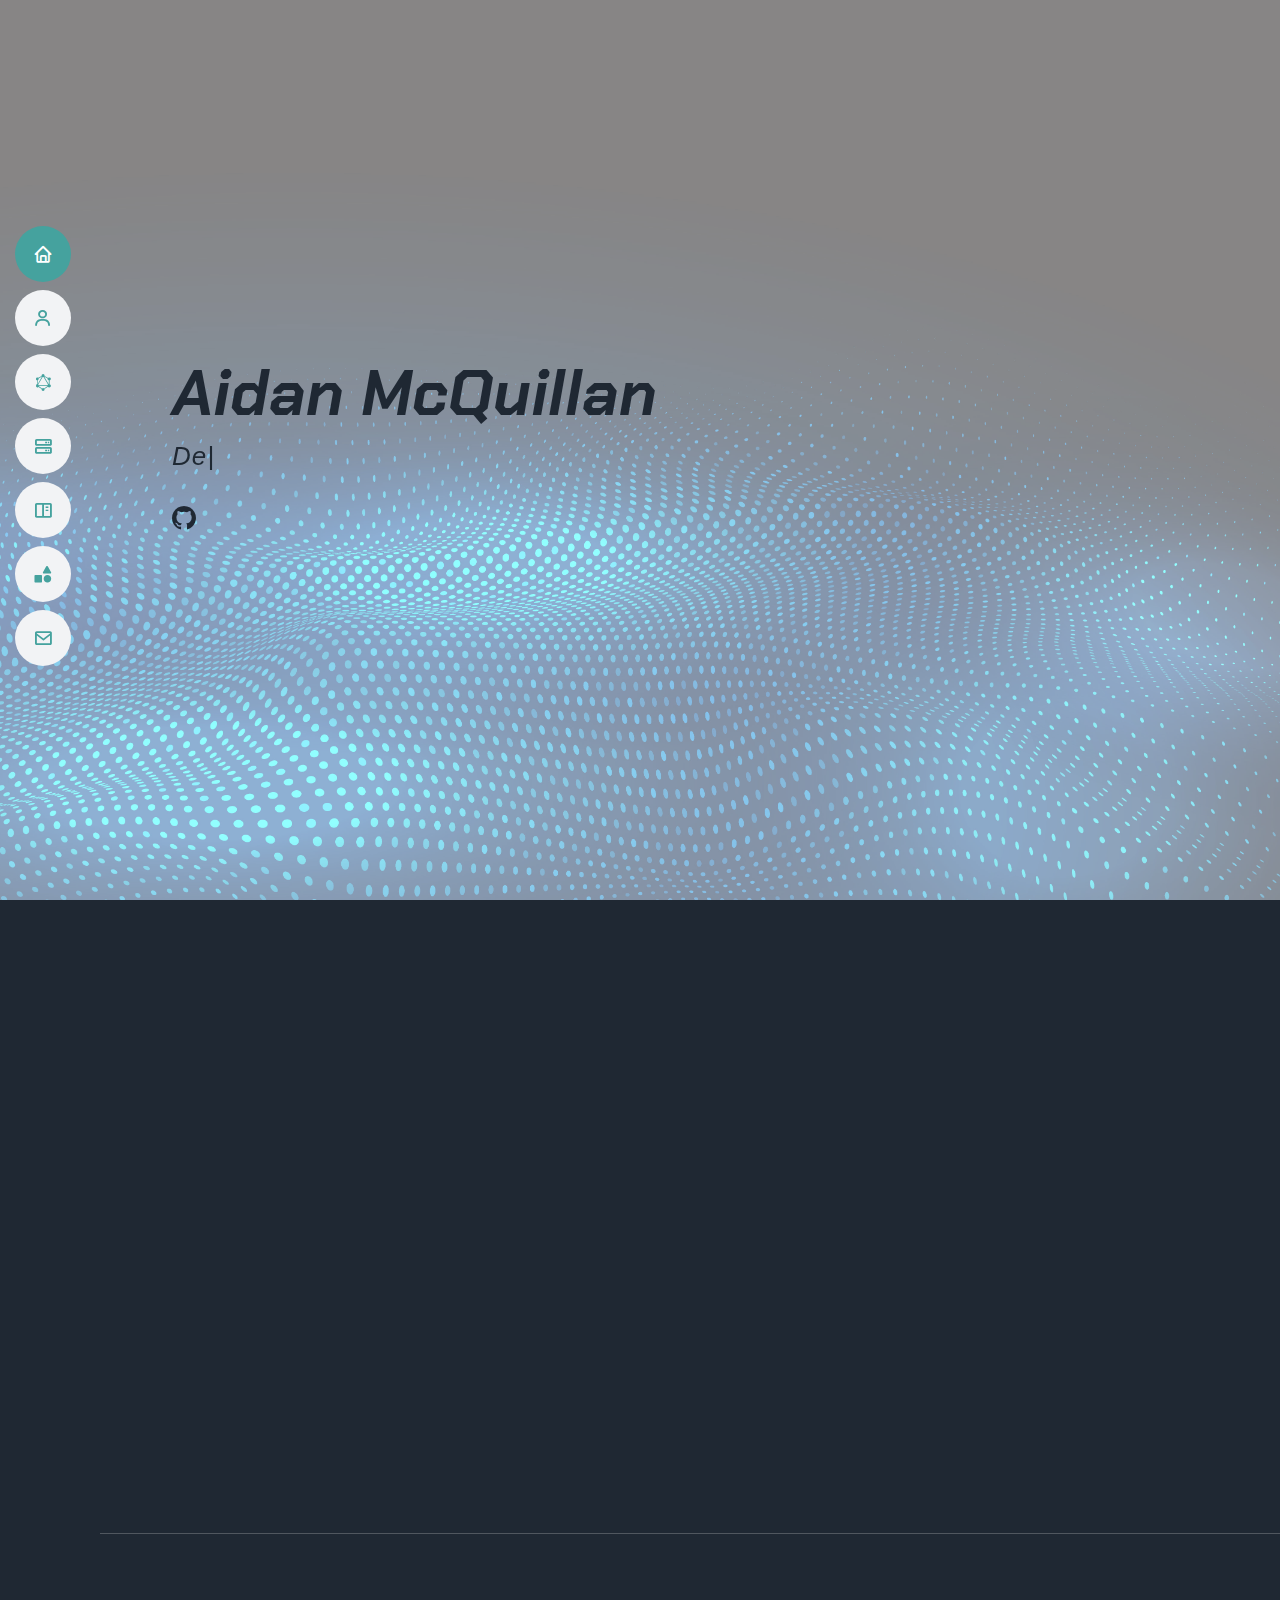
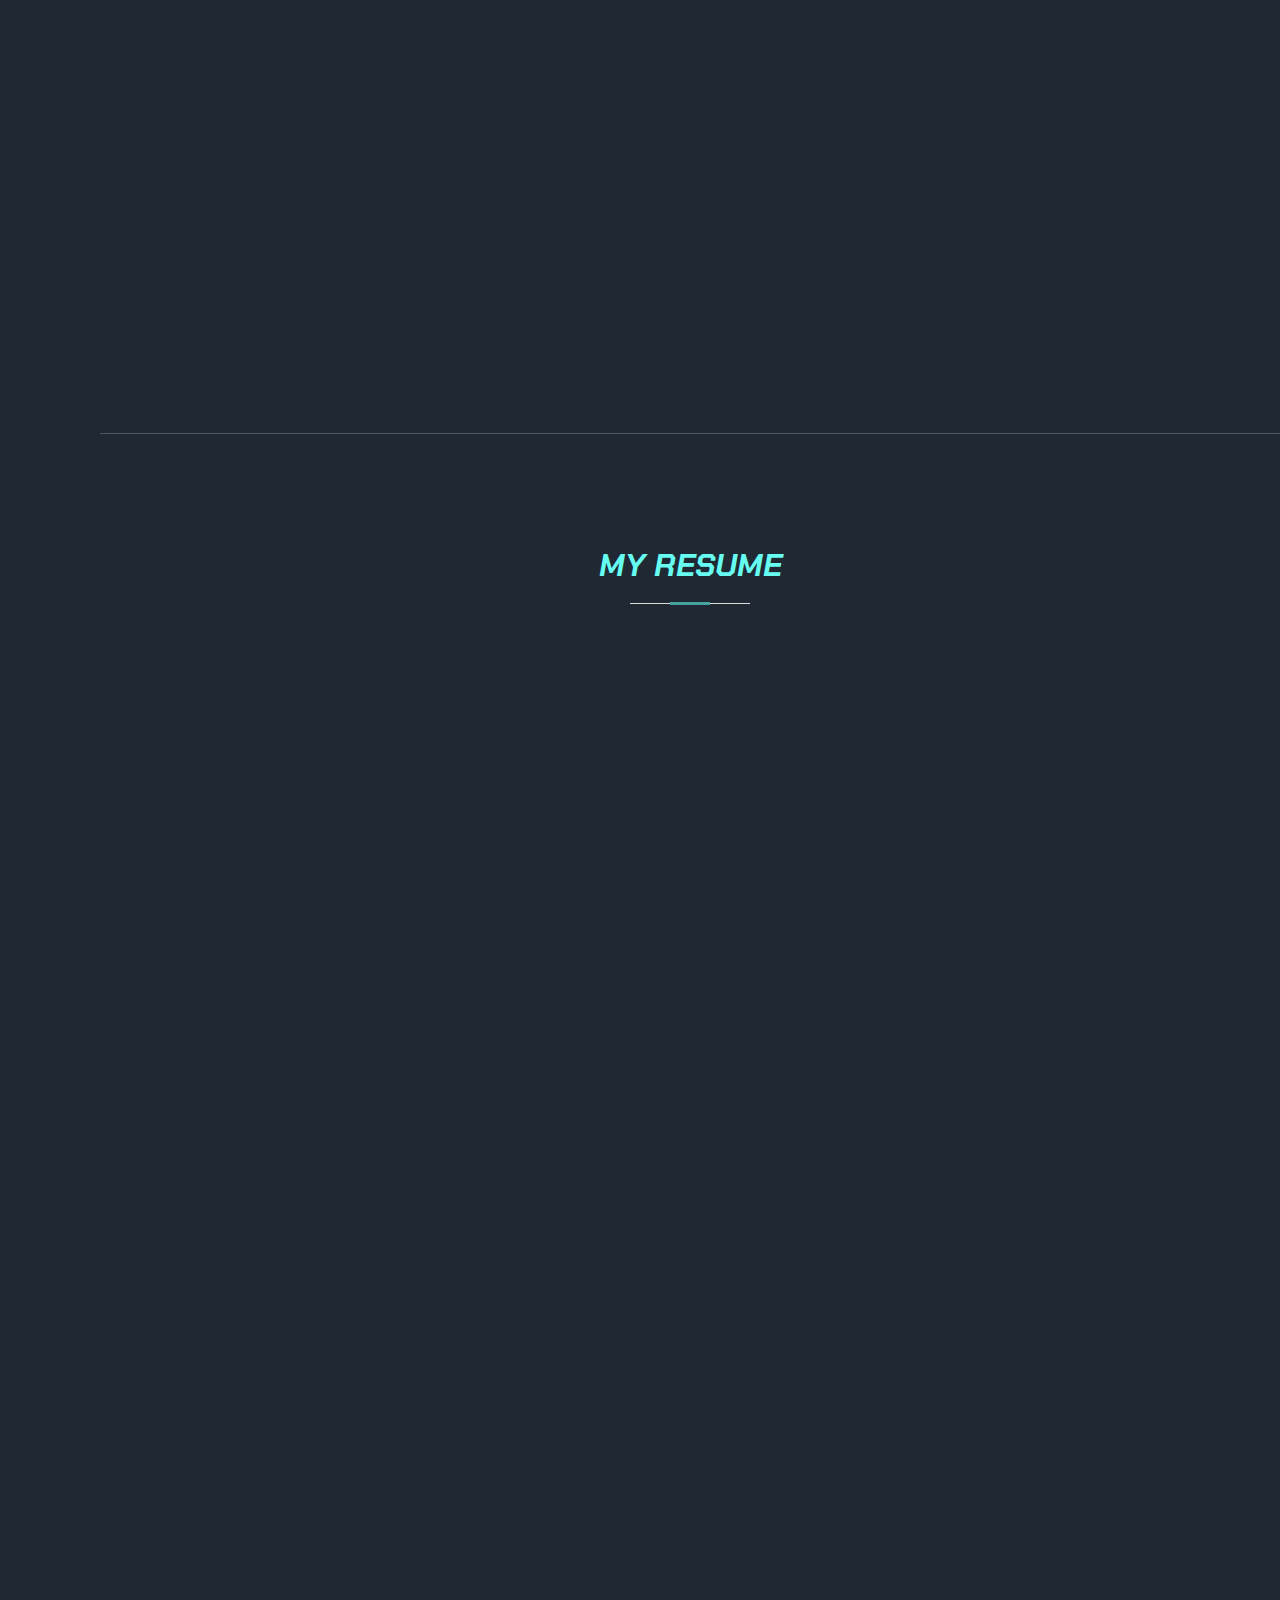
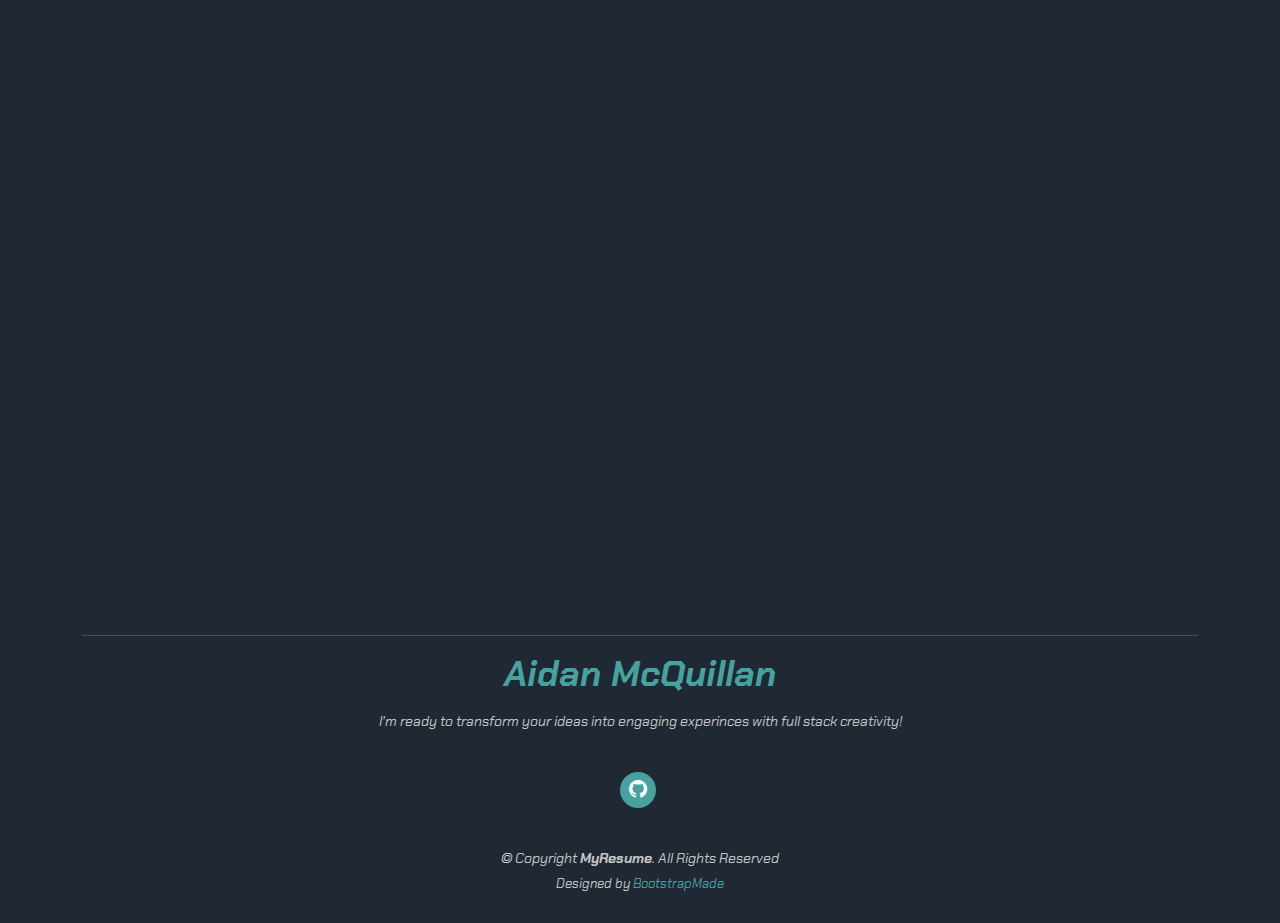
==== commit c656bcf7: "New Picture" ====
--- a/index.html
+++ b/index.html
@@ -23,7 +23,7 @@
 
   <!-- Favicons -->
   <link href="assets/img/favicon.png" rel="icon">
-  <link href="assets/img/apple-touch-icon.png" rel="apple-touch-icon">
+  <link href="assets/img/Apple Logo.png" rel="apple-touch-icon">
 
   <!-- Google Fonts -->
   <link rel="preconnect" href="https://fonts.googleapis.com">
@@ -100,7 +100,7 @@
 
         <div class="row">
           <div class="col-lg-4">
-            <img src="assets/img/Headshot.jpg" class="img-fluid img-size img-shadow" alt="">
+            <img src="assets/img/AidanMcQuillanHeadshot" class="img-fluid img-size img-shadow" alt="">
           </div>
           <div class="col-lg-8 pt-4 pt-lg-0 content">
             <h3>Web Developer &amp; Programmer</h3>
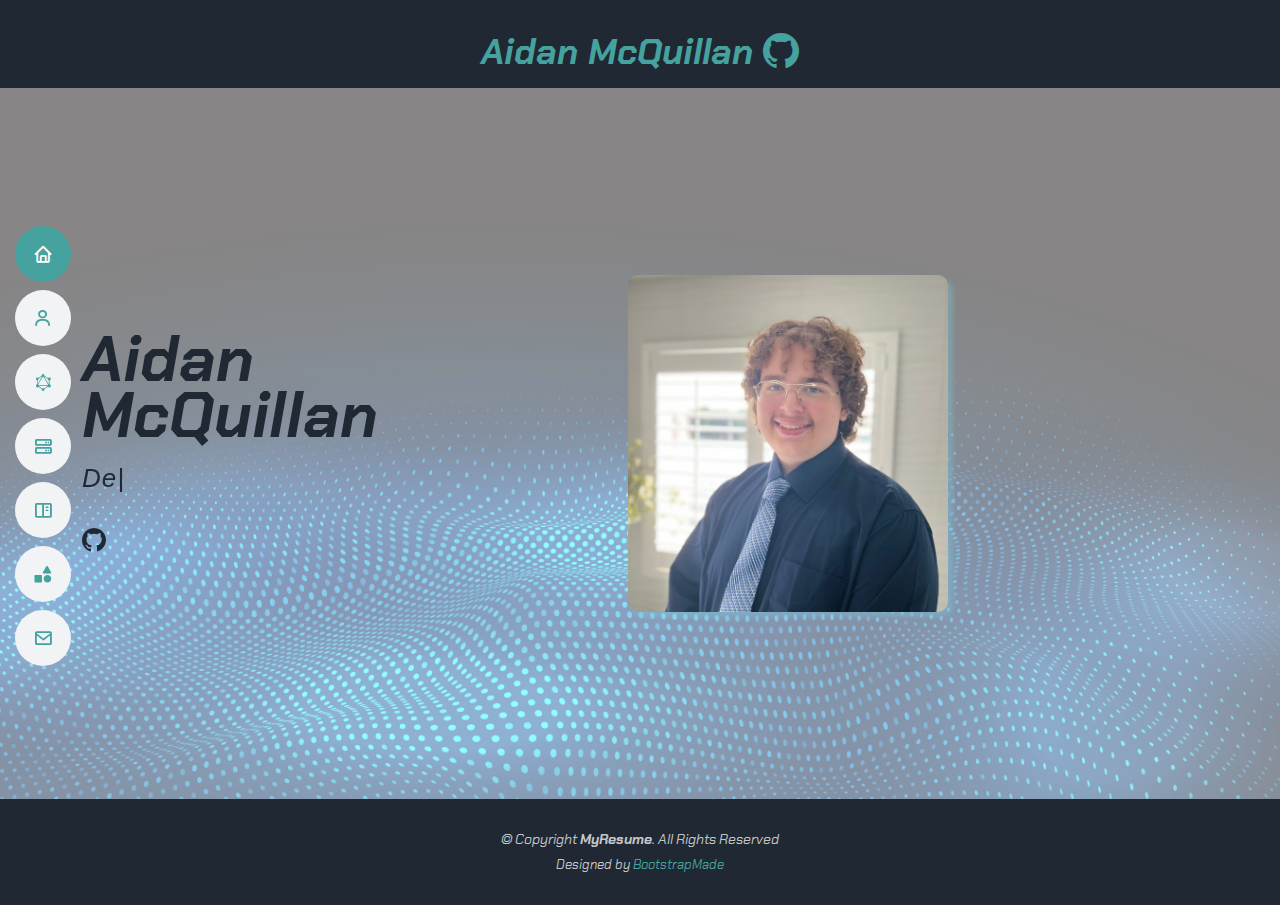
==== commit c85ba2f5: "Fixed the mobile view and adjusted the about page" ====
--- a/index.html
+++ b/index.html
@@ -15,7 +15,7 @@
 
 <head>
   <meta charset="utf-8">
-  <meta content="width=device-width, initial-scale=1.0" name="viewport">
+  <meta name="viewport" content="width=device-width, initial-scale=1">
 
   <title>Aidan McQuillan</title>
   <meta content="" name="description">
@@ -55,366 +55,55 @@
 <body>
 
   <!-- ======= Mobile nav toggle button ======= -->
-  <!-- <button type="button" class="mobile-nav-toggle d-xl-none"><i class="bi bi-list mobile-nav-toggle"></i></button> -->
+  <!-- <button type="button" class="mobile-nav-toggle d-xl-none"><i class="bi bi-list mobile-nav-toggle"></i></button>  -->
   <i class="bi bi-list mobile-nav-toggle d-lg-none"></i>
   <!-- ======= Header ======= -->
   <header id="header" class="d-flex flex-column justify-content-center">
 
     <nav id="navbar" class="navbar nav-menu">
       <ul>
-        <li><a href="#hero" class="nav-link scrollto active"><i class="bx bx-home"></i> <span>Home</span></a></li>
-        <li><a href="#about" class="nav-link scrollto"><i class="bx bx-user"></i> <span>About</span></a></li>
-        <li><a href="#Skills" class="nav-link scrollto"><i class="bx bxl-graphql"></i> <span>Skills</span></a></li>
-        <li><a href="#Resume" class="nav-link scrollto"><i class="bx bx-server"></i> <span>Resume</span></a></li>
-        <li><a href="#portfolio" class="nav-link scrollto"><i class="bx bx-book-content"></i> <span>Portfolio</span></a></li>
-        <li><a href="#services" class="nav-link scrollto"><i class="bx bxs-shapes"></i> <span>Services</span></a></li>
-        <li><a href="#contact" class="nav-link scrollto"><i class="bx bx-envelope"></i> <span>Contact</span></a></li>
+        <li><a href="index.html" class="nav-link scrollto active"><i class="bx bx-home"></i> <span>Home</span></a></li>
+        <li><a href="About.html" class="nav-link scrollto"><i class="bx bx-user"></i> <span>About</span></a></li>
+        <li><a href="Skills.html" class="nav-link scrollto"><i class="bx bxl-graphql"></i> <span>Skills</span></a></li>
+        <li><a href="Resume.html" class="nav-link scrollto"><i class="bx bx-server"></i> <span>Resume</span></a></li>
+        <li><a href="Portfolio.html" class="nav-link scrollto"><i class="bx bx-book-content"></i> <span>Portfolio</span></a></li>
+        <li><a href="Services.html" class="nav-link scrollto"><i class="bx bxs-shapes"></i> <span>Services</span></a></li>
+        <li><a href="Contact.html" class="nav-link scrollto"><i class="bx bx-envelope"></i> <span>Contact</span></a></li>
       </ul>
     </nav><!-- .nav-menu -->
 
   </header><!-- End Header -->
-
+ <!-- HEADER SUB SITES -->
+ <header id="header1" class="justify-content-center">
+  <div class="container">
+    <a href="http://www.aidanmcquillan.com/"><h3>Aidan McQuillan <a href="https://github.com/AidanMcQuill" class="bi-github"><i class="bx-github"></i></a></h3>
+      </div>
+  </header>
+   
+<!-- END HEADER  -->
   <!-- ======= Hero Section ======= -->
   <section id="hero" class="d-flex flex-column justify-content-center">
     <div class="container" data-aos="zoom-in" data-aos-delay="100">
-      <h1>Aidan McQuillan</h1>
-      <p><span class="typed" data-typed-items="Designer, Developer, Programmer, Artist, Visionary"></span></p>
-      <div class="social-links">
-       
-        <a href="https://github.com/AidanMcQuill" target="_blank" class="bi-github"><i class="bx-github"></i></a>
+      <div class="content-wrapper">
+        <div class="text-content">
+          <h1>Aidan McQuillan</h1>
+          <p><span class="typed" data-typed-items="Designer, Developer, Programmer, Artist, Visionary"></span></p>
+          <div class="social-links">
+            <a href="https://github.com/AidanMcQuill" target="_blank" class="bi-github"><i class="bx-github"></i></a>
+          </div>
+        </div>
+        <div class="image-content">
+          <img src="assets/img/AidanMcQuillanHeadshot.jpg" class="img-fluid img-size img-shadow" alt="">
+        </div>
       </div>
     </div>
   </section><!-- End Hero -->
-
-  <main id="main">
-
-    <!-- ======= About Section ======= -->
-    <section id="about" class="about AboutRules">
-      <div class="container" data-aos="fade-up">
-
-        <div class="section-title">
-          <h2>About</h2>
-          <p>I specalize in web development and programming. From captivating websites to a myriad of software applications, my skills in HTML, CSS, JavaScript, and C# know no bounds. 
-            Innovative and dynamic, I aim at turning every project into a resounding success.</p>
-        </div>
-
-        <div class="row">
-          <div class="col-lg-4">
-            <img src="assets/img/AidanMcQuillanHeadshot" class="img-fluid img-size img-shadow" alt="">
-          </div>
-          <div class="col-lg-8 pt-4 pt-lg-0 content">
-            <h3>Web Developer &amp; Programmer</h3>
-            <p class="fst-italic">
-              I'm proficient in HTML, CSS, JavaScript, and C#. I create captivating websites and innovative software applications.
-
-            </p>
-            <div class="row">
-              <div class="col-lg-6">
-                <ul>
-                  <li><i class="bi bi-chevron-right"></i> <strong>Website:</strong> <a href="http://www.aidanmcquillan.com/"><p>aidanmcquillan.com</p></a></li>
-                  <li><i class="bi bi-chevron-right"></i> <strong>City:</strong> <span>Clarkston, Michigan</span></li>
-                  <li><i class="bi bi-chevron-right"></i> <strong>Email:</strong> <span>AidanMcQuillan917@gmail.com</span></li>
-                  <li><i class="bi bi-chevron-right"></i> <strong>Age:</strong> <span>19</span></li>
-                </ul>
-              </div>
-            </div>
-            <p>
-              As a skilled web developer and programmer proficient in HTML, CSS, JavaScript, and C#, I bring a range of expertise in crafting captivating websites and innovative software applications.
-               Eager to contribute my talents and collaborate with a team, I'm dedicated to delivering exceptional solutions that make a meaningful impact on projects and users alike.
-            </p>
-          </div>
-        </div>
-
-      </div>
-    </section><!-- End About Section -->
-    <hr>
-
-  
-
-    <!-- ======= Skills Section ======= -->
-    <section id="Skills" class="skills section-bg">
-      <div class="container" data-aos="fade-up">
-
-        <div class="section-title">
-          <h2>Skills</h2>
-          <p>I possess a diverse skill set that allows me to excel in web development and software programming. My wide range of abilities enables me to create dynamic websites, user-friendly applications, and contribute effectively to various projects.
-          </p>
-        </div>
-
-        <div class="row skills-content">
-
-          <div class="col-lg-6">
-
-            <div class="progress">
-              <span class="skill">HTML <i class="val">75%</i></span>
-              <div class="progress-bar-wrap">
-                <div class="progress-bar" role="progressbar" aria-valuenow="75" aria-valuemin="0" aria-valuemax="100"></div>
-              </div>
-            </div>
-
-            <div class="progress">
-              <span class="skill">CSS <i class="val">75%</i></span>
-              <div class="progress-bar-wrap">
-                <div class="progress-bar" role="progressbar" aria-valuenow="75" aria-valuemin="0" aria-valuemax="100"></div>
-              </div>
-            </div>
-
-            <div class="progress">
-              <span class="skill">JavaScript <i class="val">75%</i></span>
-              <div class="progress-bar-wrap">
-                <div class="progress-bar" role="progressbar" aria-valuenow="75" aria-valuemin="0" aria-valuemax="100"></div>
-              </div>
-            </div>
-
-          </div>
-
-          <div class="col-lg-6">
-
-            <div class="progress">
-              <span class="skill">C# <i class="val">100%</i></span>
-              <div class="progress-bar-wrap">
-                <div class="progress-bar" role="progressbar" aria-valuenow="100" aria-valuemin="0" aria-valuemax="100"></div>
-              </div>
-            </div>
-
-            <div class="progress">
-              <span class="skill">SQL<i class="val">100%</i></span>
-              <div class="progress-bar-wrap">
-                <div class="progress-bar" role="progressbar" aria-valuenow="100" aria-valuemin="0" aria-valuemax="100"></div>
-              </div>
-            </div>
-
-            <div class="progress">
-              <span class="skill">Adobe Software <i class="val">25%</i></span>
-              <div class="progress-bar-wrap">
-                <div class="progress-bar" role="progressbar" aria-valuenow="25" aria-valuemin="0" aria-valuemax="100"></div>
-              </div>
-            </div>
-
-          </div>
-
-        </div>
-
-      </div>
-    </section><!-- End Skills Section -->
-    <hr>
-
-         
-<!-- RESUME SECTION -->
-
-        <secition id="Resume" class="m-2 row justify-content-center section-title">
-          <div class="BoxAttributes my-5"></div>
-            <h2>My Resume</h2>
-            
-            <iframe src="assets/img/AidanMcQuillanResume(8-18-23).pdf" target="blank" frameborder="0" width="30%" height="1150px"></iframe>
-            <!-- Sometimes you have to re-type the Iframe line -->
-        </secition>
-        <hr>
-        <!-- 
-
-       
-
-    <!-- ======= Portfolio Section ======= -->
-    <section id="portfolio" class="portfolio section-bg">
-      <div class="container PortRules" data-aos="fade-up">
-
-        <div class="section-title">
-          <h2>Portfolio</h2>
-          <p>Using HTML, CSS, JavaScript, and C#, I create dynamic and interactive portfolio items for programming and software development, combining design, functionality, 
-            and coding prowess to showcase my skills effectively.</p>
-        </div>
-
-        <div class="row">
-          <div class="col-lg-12 d-flex justify-content-center" data-aos="fade-up" data-aos-delay="100">
-            <ul id="portfolio-flters">
-              <li data-filter="*" class="filter-active">All</li>
-              <li data-filter=".filter-app">App</li>
-               
-              <li data-filter=".filter-web">Web</li>
-            </ul>
-          </div>
-        </div>
-
-        <div class="row portfolio-container" data-aos="fade-up" data-aos-delay="200">
-
-          <div class="col-lg-4 col-md-6 portfolio-item filter-app">
-            <div class="portfolio-wrap">
-              <img src="assets/img/Screenshot (39).png" class="img-fluid" alt="">
-              <div class="portfolio-info">
-                <h4>BlockBeasts</h4>
-                <p>Dungeon Application</p>
-                <div class="portfolio-links">
-                  <a href="assets/img/Screenshot (39).png" data-gallery="portfolioGallery" class="portfolio-lightbox"><i class="bx bx-plus"></i></a>
-                  <a href="https://github.com/AidanMcQuill/Block-Beasts" target="_blank" class="bi-github"><i class="bx-github"></i></a>
-                </div>
-              </div>
-            </div>
-          </div>
-
-      </div>
-    </section><!-- End Portfolio Section -->
-    <hr>
-
-    <!-- ======= Services Section ======= -->
-    <section id="services" class="services">
-      <div class="container" data-aos="fade-up">
-
-        <div class="section-title">
-          <h2>Services</h2>
-          <p>I utilize a wide range of Full-Stack languages to offer comprehensive programming and software development services, 
-            delivering visually appealing and interactive solutions that demonstrate my expertise and proficiency to clients..</p>
-        </div>
-
-        <div class="row">
-
-          <div class="col-lg-4 col-md-6 d-flex align-items-stretch" data-aos="zoom-in" data-aos-delay="100">
-            <div class="icon-box iconbox-blue">
-              <div class="icon">
-                <svg width="100" height="100" viewBox="0 0 600 600" xmlns="http://www.w3.org/2000/svg">
-                  <path stroke="none" stroke-width="0" fill="#f5f5f5" d="M300,521.0016835830174C376.1290562159157,517.8887921683347,466.0731472004068,529.7835943286574,510.70327084640275,468.03025145048787C554.3714126377745,407.6079735673963,508.03601936045806,328.9844924480964,491.2728898941984,256.3432110539036C474.5976632858925,184.082847569629,479.9380746630129,96.60480741107993,416.23090153303,58.64404602377083C348.86323505073057,18.502131276798302,261.93793281208167,40.57373210992963,193.5410806939664,78.93577620505333C130.42746243093433,114.334589627462,98.30271207620316,179.96522072025542,76.75703585869454,249.04625023123273C51.97151888228291,328.5150500222984,13.704378332031375,421.85034740162234,66.52175969318436,486.19268352777647C119.04800174914682,550.1803526380478,217.28368757567262,524.383925680826,300,521.0016835830174"></path>
-                </svg>
-                <i class="bx bxl-html5"></i>
-              </div>
-              <h4><a href="">Front-End</a></h4>
-              <p>I use Front-end languages like HTML, CSS, and React by creating user interfaces, enhancing user experience, and implementing interactive features in web applications and websites..</p>
-            </div>
-          </div>
-
-          <div class="col-lg-4 col-md-6 d-flex align-items-stretch mt-4 mt-lg-0" data-aos="zoom-in" data-aos-delay="300">
-            <div class="icon-box iconbox-blue">
-              <div class="icon">
-                <svg width="100" height="100" viewBox="0 0 600 600" xmlns="http://www.w3.org/2000/svg">
-                  <path stroke="none" stroke-width="0" fill="#f5f5f5" d="M300,541.5067337569781C382.14930387511276,545.0595476570109,479.8736841581634,548.3450877840088,526.4010558755058,480.5488172755941C571.5218469581645,414.80211281144784,517.5187510058486,332.0715597781072,496.52539010469104,255.14436215662573C477.37192572678356,184.95920475031193,473.57363656557914,105.61284051026155,413.0603344069578,65.22779650032875C343.27470386102294,18.654635553484475,251.2091493199835,5.337323636656869,175.0934190732945,40.62881213300186C97.87086631185822,76.43348514350839,51.98124368387456,156.15599469081315,36.44837278890362,239.84606092416172C21.716077023791087,319.22268207091537,43.775223500013084,401.1760424656574,96.891909868211,461.97329694683043C147.22146801428983,519.5804099606455,223.5754009179313,538.201503339737,300,541.5067337569781"></path>
-                </svg>
-                <i class="bx bxl-javascript"></i>
-              </div>
-              <h4><a href="">Back-End</a></h4>
-              <p>I use Back-end languages like JavaScript, C#, or SQL for handling server-side operations, managing databases, and implementing business logic to create robust and scalable web applications and APIs.</p>
-            </div>
-          </div>
-
-          <div class="col-lg-4 col-md-6 d-flex align-items-stretch mt-4 mt-lg-0" data-aos="zoom-in" data-aos-delay="300">
-            <div class="icon-box iconbox-blue">
-              <div class="icon">
-                <svg width="100" height="100" viewBox="0 0 600 600" xmlns="http://www.w3.org/2000/svg">
-                  <path stroke="none" stroke-width="0" fill="#f5f5f5" d="M300,541.5067337569781C382.14930387511276,545.0595476570109,479.8736841581634,548.3450877840088,526.4010558755058,480.5488172755941C571.5218469581645,414.80211281144784,517.5187510058486,332.0715597781072,496.52539010469104,255.14436215662573C477.37192572678356,184.95920475031193,473.57363656557914,105.61284051026155,413.0603344069578,65.22779650032875C343.27470386102294,18.654635553484475,251.2091493199835,5.337323636656869,175.0934190732945,40.62881213300186C97.87086631185822,76.43348514350839,51.98124368387456,156.15599469081315,36.44837278890362,239.84606092416172C21.716077023791087,319.22268207091537,43.775223500013084,401.1760424656574,96.891909868211,461.97329694683043C147.22146801428983,519.5804099606455,223.5754009179313,538.201503339737,300,541.5067337569781"></path>
-                </svg>
-                <i class="bx bxl-adobe"></i>
-                
-              </div>
-              <h4><a href="">Adobe</a></h4>
-              <p> I use Adobe software by designing and creating visually engaging graphics, user interfaces, and multimedia content to enhance the overall aesthetics and user experience of web applications and software products.
-              
-              </p>
-            </div>
-          </div>
-
-          
-
-        </div>
-
-      </div>
-    </section><!-- End Services Section -->
-    <hr>
-
-   
-    <!-- ======= JQuery Pluggin Section ======= -->
-    <!-- <div class="container" data-aos="fade-up"></div>
-     <h2>jQuery</h2>
-     <p>Insert Here</p>
-
-    <hr /> Adds a giant line -->
-
-    <!-- ======= API Section ======= -->
-<!-- 
-    <div class="container" data-aos="fade-up"></div>
-    <h2>API: Crunchbase API</h2>
-    <p>Insert Here</p> -->
-
-
-    <!-- End API Section -->
-
-
-
-    <!-- ======= Contact Section ======= -->
-    <section id="contact" class="contact">
-      <div class="container" data-aos="fade-up">
-
-        <div class="section-title">
-          <h2>Contact</h2>
-          <h4>(Under Construction)</h4>
-        </div>
-
-        <div class="row mt-1">
-
-          <div class="col-lg-4">
-            <div class="info">
-              <div class="address">
-                <i class="bi bi-geo-alt"></i>
-                <h4>Location:</h4>
-                <p>Coming Soon</p>
-              </div>
-
-              <div class="email">
-                <i class="bi bi-envelope"></i>
-                <h4>Email:</h4>
-                <p>Coming Soon</p>
-              </div>
-
-              <!-- <div class="phone">
-                <i class="bi bi-phone"></i>
-                <h4>Call:</h4>
-                <p>+1 5589 55488 55s</p>
-              </div> -->
-
-            </div>
-
-          </div>
-
-          <div class="col-lg-8 mt-5 mt-lg-0">
-
-            <form action="forms/contact.php" method="post" role="form" class="php-email-form">
-              <div class="row">
-                <div class="col-md-6 form-group">
-                  <input type="text" name="name" class="form-control" id="name" placeholder="Your Name" required>
-                </div>
-                <div class="col-md-6 form-group mt-3 mt-md-0">
-                  <input type="email" class="form-control" name="email" id="email" placeholder="Your Email" required>
-                </div>
-              </div>
-              <div class="form-group mt-3">
-                <input type="text" class="form-control" name="subject" id="subject" placeholder="Subject" required>
-              </div>
-              <div class="form-group mt-3">
-                <textarea class="form-control" name="message" rows="5" 
-                placeholder="Contact form is down, please email at: AidanMcQuillan917@gmail.com" required></textarea>
-               </div>
-              <div class="my-3">
-                <div class="loading">Loading</div>
-                <div class="error-message"></div>
-                <div class="sent-message">Your message has been sent. Thank you!</div>
-              </div>
-              <div class="text-center"><button type="submit">Coming Soon</button></div>
-            </form>
-
-          </div>
-
-        </div>
-
-      </div>
-    </section><!-- End Contact Section -->
-
-  </main><!-- End #main -->
+ 
+</body>
 
   <!-- ======= Footer ======= -->
   <footer id="footer">
     <div class="container">
-      <hr>
-      <h3>Aidan McQuillan</h3>
-      <p>I'm ready to transform your ideas into engaging experinces with full stack creativity!</p>
-      <div class="social-links">
-        <a href="https://github.com/AidanMcQuill" class="bi-github"><i class="bx-github"></i></a>
-      </div>
       <div class="copyright">
         &copy; Copyright <strong><span>MyResume</span></strong>. All Rights Reserved
       </div>
@@ -428,9 +117,8 @@
     </div>
   </footer><!-- End Footer -->
 
-  <div id="preloader"></div>
-  <a href="#" class="back-to-top d-flex align-items-center justify-content-center"><i class="bi bi-arrow-up-short"></i></a>
-
+  
+  
   <!-- Vendor JS Files -->
   <script src="assets/vendor/purecounter/purecounter_vanilla.js"></script>
   <script src="assets/vendor/aos/aos.js"></script>
@@ -449,6 +137,5 @@
 
   
 
-</body>
 
 </html>--- a/assets/css/style.css
+++ b/assets/css/style.css
@@ -18,6 +18,16 @@
 /*--------------------------------------------------------------
 # General
 --------------------------------------------------------------*/
+/* Reset CSS */
+body, h1, h2, h3, h4, h5, h6, p, ul, ol {
+  margin: 0;
+  padding: 0;
+}
+
+body {
+  font-family: Arial, sans-serif;
+}
+
 body {
   font-family: 'Chakra Petch', sans-serif;
   color: #e2e3e4 ;
@@ -90,7 +100,7 @@
   bottom: 0;
   z-index: 9999;
   overflow: hidden;
-  background: #fff;
+  
 }
 
 #preloader:before {
@@ -155,6 +165,26 @@
   }
 }
 
+#header1 {
+  max-width: 100%;
+  text-align: center;
+  align-items: center;
+  margin-top: 30px;
+}
+
+#bx-github {
+  margin-right:70px;
+}
+
+#header1 h3 {
+  font-size: 36px;
+  font-weight: 700;
+  color: #45A29E;
+  position: relative;
+   font-family: 'Chakra Petch', sans-serif;
+  padding: 0;
+  margin: 0 0 15px 0;
+}
 /*--------------------------------------------------------------
 # Navigation Menu
 --------------------------------------------------------------*/
@@ -204,6 +234,7 @@
   padding: 0 5px 0 7px;
   color: #45A29E;
 }
+ 
 
 @media (min-width: 992px) {
 
@@ -284,17 +315,155 @@
 /*--------------------------------------------------------------
 # Hero Section
 --------------------------------------------------------------*/
+.content-wrapper {
+  display: flex;
+  align-items: center;
+  justify-content: flex-end; /* Align content to the right */
+  margin-right: 250px; /* Adjust margin to center content to the left */
+}
+
+.text-content {
+  flex: 1;
+  padding-right: 10px; /* Reduce padding to move text content further left */
+}
+
+.image-content {
+  flex: 1;
+  text-align: right;
+}
+
+/* Add any other necessary styling here */
+
+
 #hero {
   width: auto;
-  height: 100vh;
+  height: 79vh;
   background: url("../img/dynamic_wireframe_particle_landscape_background.jpg") top right no-repeat;
   background-size: cover;
   position: relative;
-}
+  margin: 0 auto; /* Center the hero section horizontally */
+}
+
+ 
+
+/* Center typed items under h1 for mobile */
+@media (max-width: 768px) {
+  .content-wrapper {
+    flex-direction: column;
+    align-items: center;
+  }
+
+  .text-content {
+    text-align: center;
+    margin-top: 20px; /* Add some margin for spacing */
+  }
+
+  .image-content {
+    text-align: center;
+    margin-top: 20px; /* Add some margin for spacing */
+  }
+
+  .typed {
+    text-align: center; /* Center the typed items */
+  }
+}
+
+
+
+
+
+
+
+@media (max-width: 768px) {
+  #hero {
+    text-align: center;
+    padding: 10, 10, 10, 10; /* Adjust padding as needed */
+  }
+}
+
+  @media (max-width: 768px) {
+    .content-wrapper {
+      justify-content: l; /* or justify-content: flex-start; */
+      margin-right: 0; /* Adjust margin as needed */
+    }
+  }
+
+    @media (max-width: 768px) {
+      .text-content {
+        padding-right: 0; /* Adjust padding as needed */
+      }
+      .typed {
+        margin-right: 2%;
+      }
+      .data-typed-items {
+        margin-right: 75%;
+      }
+    }
+
+  /* Adjust font sizes for mobile */
+/* Adjust image size and text alignment for mobile */
+@media (max-width: 768px) {
+  .content-wrapper {
+    flex-direction: column;
+    align-items: center; /* Center align content */
+    margin-right: 0; /* Remove the margin */
+    padding: 0 15px; /* Add some horizontal padding for better spacing */
+  }
+
+  .text-content {
+    padding-right: 0; /* Remove right padding for text content */
+    text-align: center; /* Center align text content */
+  }
+
+  .image-content {
+    margin-top: 20px; /* Add some space between text and image */
+  }
+
+  .image-content img {
+    max-width: 100%; /* Make the image responsive */
+    height: auto;
+  }
+}
+
+/* Center typed items under h1 for mobile */
+@media (max-width: 768px) {
+  .content-wrapper {
+    flex-direction: column;
+    align-items: center;
+  }
+
+  .text-content {
+    text-align: center;
+    margin-top: 20px; /* Add some margin for spacing */
+  }
+
+  .typed {
+    text-align: left; /* Align typed items to the left */
+    margin-top: 10px; /* Add some margin for spacing */
+    margin-right: 375px; /* Move to the left */
+  }
+
+  .image-content {
+    text-align: center;
+    margin-top: 20px; /* Add some margin for spacing */
+  }
+}
+
+
+/* Disable header on index page for mobile */
+@media (max-width: 768px) {
+  body #header1 {
+    display: none;
+  }
+}
+
+
+
 
 @media (min-width: 992px) {
   #hero {
-    padding-left: 160px;
+    margin: 0 auto; /* Center the hero section horizontally */
+    padding: 20px; /* Add some padding to prevent content from overflowing */
   }
 }
 
@@ -346,6 +515,8 @@
   color: #6f94fa;
 }
 
+
+
 @media (max-width: 992px) {
   #hero {
     text-align: center;
@@ -360,7 +531,10 @@
     margin-top: 10px;
     font-size: 20px;
     line-height: 24px;
-  }
+    margin-left: 40%;
+  }
+
+  
 }
 
 /*--------------------------------------------------------------
@@ -374,7 +548,8 @@
 
 .section-title {
   text-align: center;
-  padding-bottom: 30px;
+  padding-bottom: 10px;
+  padding-top: 0%;
 }
 
 .section-title h2 {
@@ -414,17 +589,18 @@
   
 }
 
+
 /*--------------------------------------------------------------
 # About
 --------------------------------------------------------------*/
 .AboutRules{
-  margin: 15px;
+  margin: 30px, 30px;
   padding: 30px;
   text-align: center;
   /* background-color: rgba(116, 172, 255, 0.5); */
   border-radius: 90px;
-  min-height: 50%;
-  max-width: 94%;
+  min-height: 75%;
+  max-width: 100%;
   position: relative;
   align-items: center;
   
@@ -460,18 +636,18 @@
 }
 
 .about .content ul strong {
-  margin-right: 10px;
+  margin-right: 7px;
 }
 
 .about .content ul i {
   font-size: 16px;
-  margin-right: 5px;
+  margin-right: 10px;
   color: #45A29E;
   line-height: 0;
 }
 
 .about .content p:last-child {
-  margin-bottom: 0;
+  margin-bottom: 30px;
 }
 
 
@@ -1059,11 +1235,11 @@
   font-size: 15;
   font-style: italic;
   padding: 0;
-  margin: 0 0 40px 0;
+  margin: 0 0 10px 0;
 }
 
 #footer .social-links {
-  margin: 0 0 40px 0;
+  margin: 0 0 10px 0;
 }
 
 #footer .social-links a {
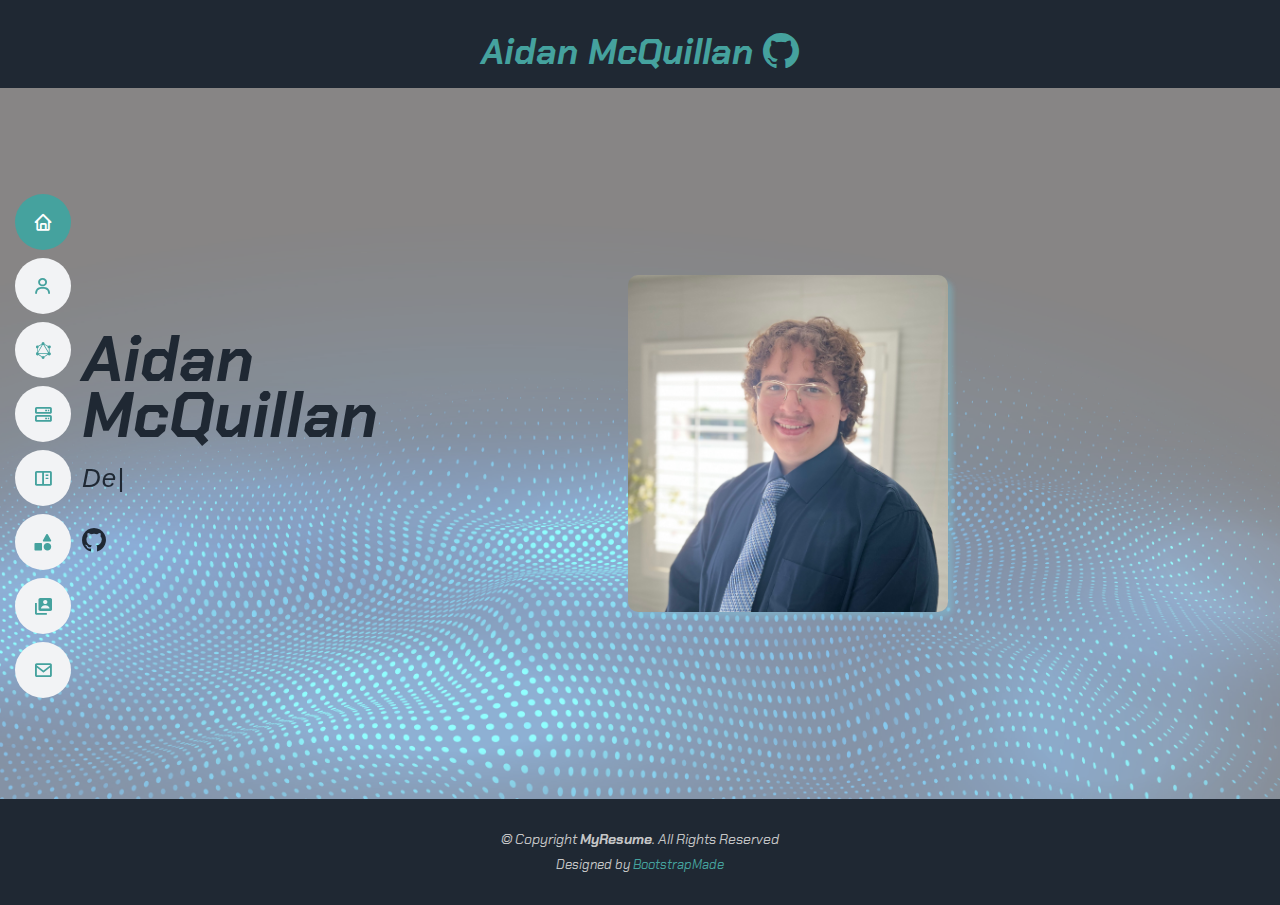
==== commit 3c7b64bb: "Started a relations page" ====
--- a/index.html
+++ b/index.html
@@ -68,6 +68,7 @@
         <li><a href="Resume.html" class="nav-link scrollto"><i class="bx bx-server"></i> <span>Resume</span></a></li>
         <li><a href="Portfolio.html" class="nav-link scrollto"><i class="bx bx-book-content"></i> <span>Portfolio</span></a></li>
         <li><a href="Services.html" class="nav-link scrollto"><i class="bx bxs-shapes"></i> <span>Services</span></a></li>
+        <li><a href="Relations.HTML" class="nav-link scrollto"><i class="bx bxs-user-account"></i> <span>Relations</span></a></li>
         <li><a href="Contact.html" class="nav-link scrollto"><i class="bx bx-envelope"></i> <span>Contact</span></a></li>
       </ul>
     </nav><!-- .nav-menu -->
@@ -76,7 +77,7 @@
  <!-- HEADER SUB SITES -->
  <header id="header1" class="justify-content-center">
   <div class="container">
-    <a href="http://www.aidanmcquillan.com/"><h3>Aidan McQuillan <a href="https://github.com/AidanMcQuill" class="bi-github"><i class="bx-github"></i></a></h3>
+    <a href="http://www.aidanmcquillan.com/" target="_blank" ><h3>Aidan McQuillan <a href="https://github.com/AidanMcQuill" target="_blank" class="bi-github"><i class="bx-github"></i></a></h3>
       </div>
   </header>
    
--- a/assets/css/style.css
+++ b/assets/css/style.css
@@ -23,6 +23,7 @@
   margin: 0;
   padding: 0;
 }
+
 
 body {
   font-family: Arial, sans-serif;
@@ -688,16 +689,32 @@
 }
 
 /*--------------------------------------------------------------
-# Resume
---------------------------------------------------------------*/
- .BoxAttributes {
-   text-align: center;
-   transition: 0.3s;
+/* Resume section */
+#Resume {
+  text-align: center;
+}
+
+.BoxAttributes {
+  transition: 0.3s;
   position: relative;
   overflow: hidden;
   z-index: 1;
-   
- }
+  border-radius: 90%;
+}
+
+/* Apply styles only for mobile view */
+/* Apply styles only for mobile view */
+/* Apply styles only for mobile view */
+/* Apply styles only for mobile view */
+@media (max-width: 768px) {
+  .BoxAttributes iframe {
+    width: 10%; /* Adjust the width as needed */
+    height: 400px; /* Adjust the height as needed */
+  }
+}
+
+
+
 /*--------------------------------------------------------------
 # Portfolio
 --------------------------------------------------------------*/
@@ -950,7 +967,7 @@
   width: 100px;
   height: 100px;
   display: flex;
-  align-items: center;
+  align-items:center;
   justify-content: center;
   transition: ease-in-out 0.3s;
   position: relative;
@@ -1066,6 +1083,47 @@
 .services .iconbox-teal:hover .icon path {
   fill: #11dbcf;
 }
+
+/*--------------------------------------------------------------
+# Relations
+--------------------------------------------------------------*/
+
+.parent {
+  display: table-cell;
+  justify-content: space-between;
+}
+
+.relations .image-content {
+  text-align: center;
+ 
+  transition: all ease-in-out 0.3s;
+  
+  box-shadow: 0px 5px 90px 0px rgba(110, 123, 131, 0.05);
+}
+
+
+.Relations-box {
+  text-align: center;
+  padding: 70px 20px 80px 20px;
+  transition: all ease-in-out 0.3s;
+  min-width: 400px;
+  min-height: 400px;
+  
+  box-shadow: 400px 450px rgba(110, 123, 131, 0.05);
+}
+
+.relation-img {
+  max-width: 300px;
+  max-height: 300px;
+}
+
+
+
+
+
+
+
+
 
 
 /*--------------------------------------------------------------
